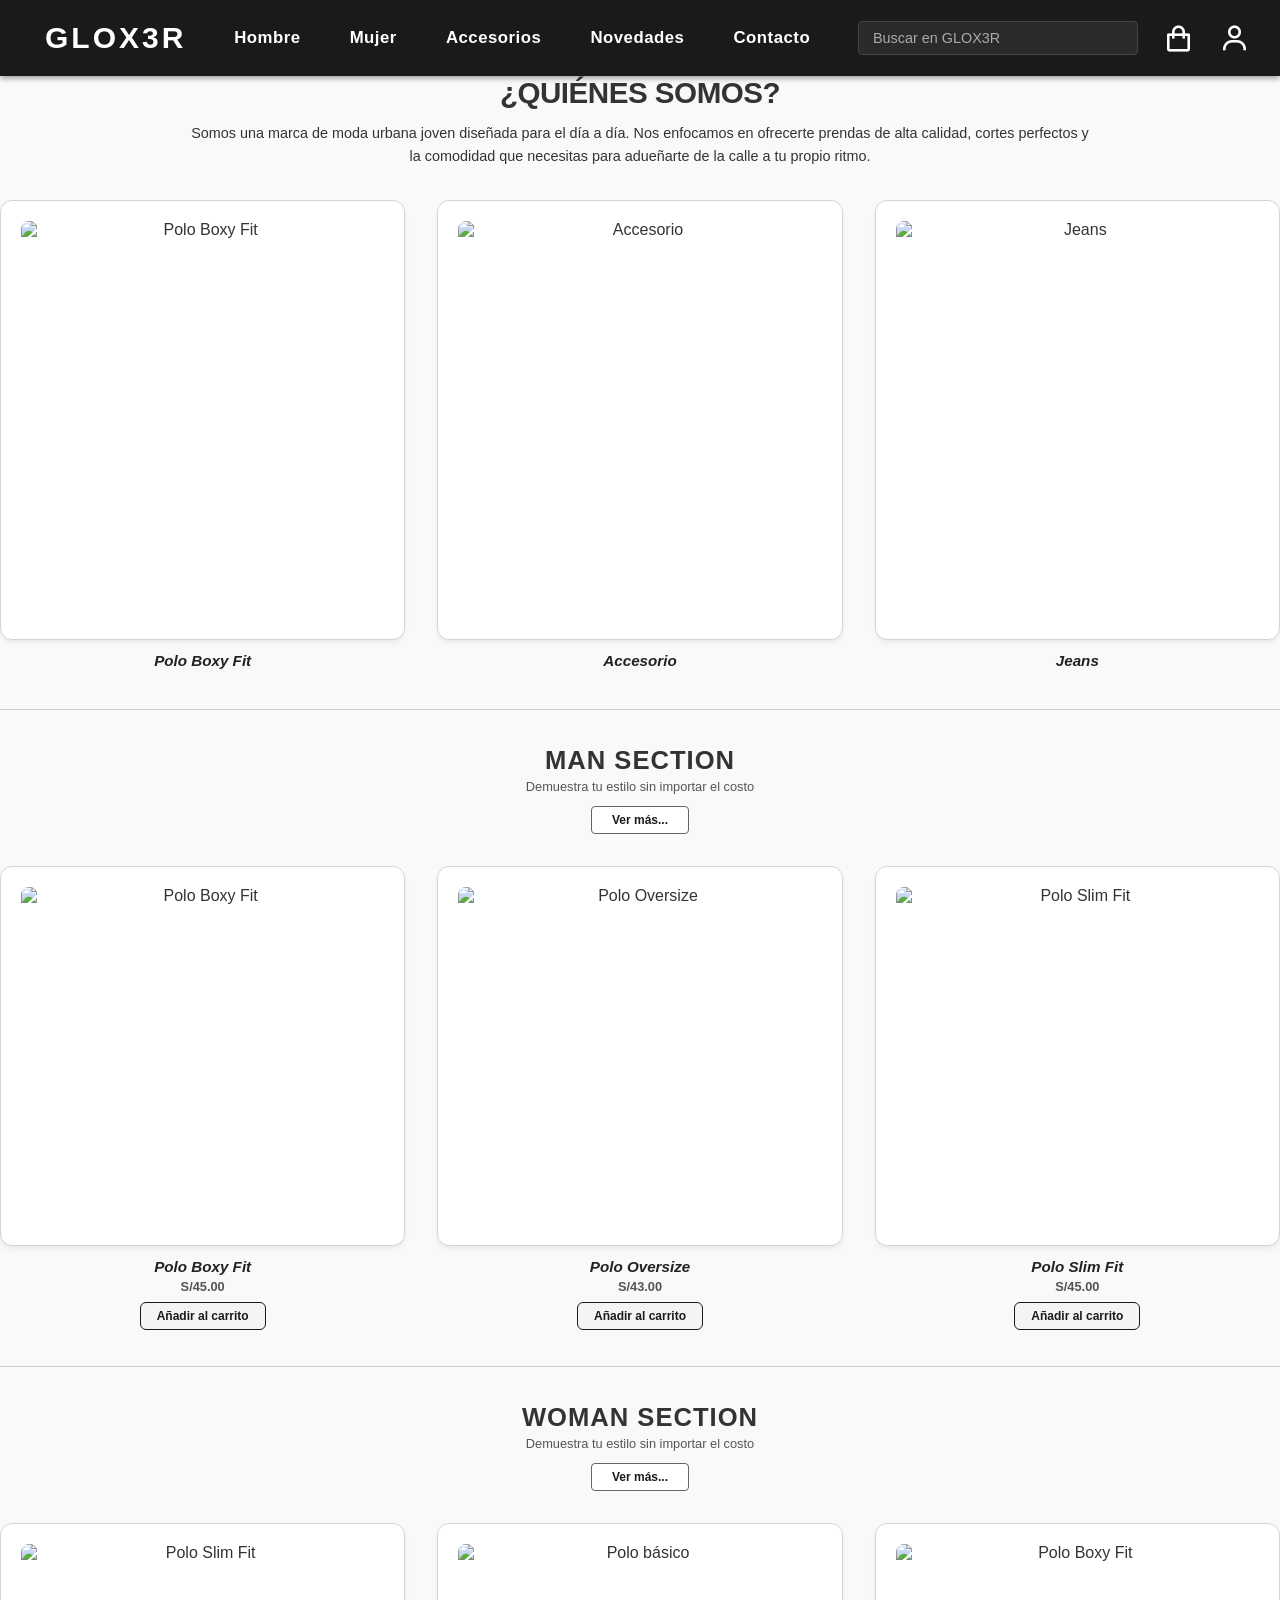
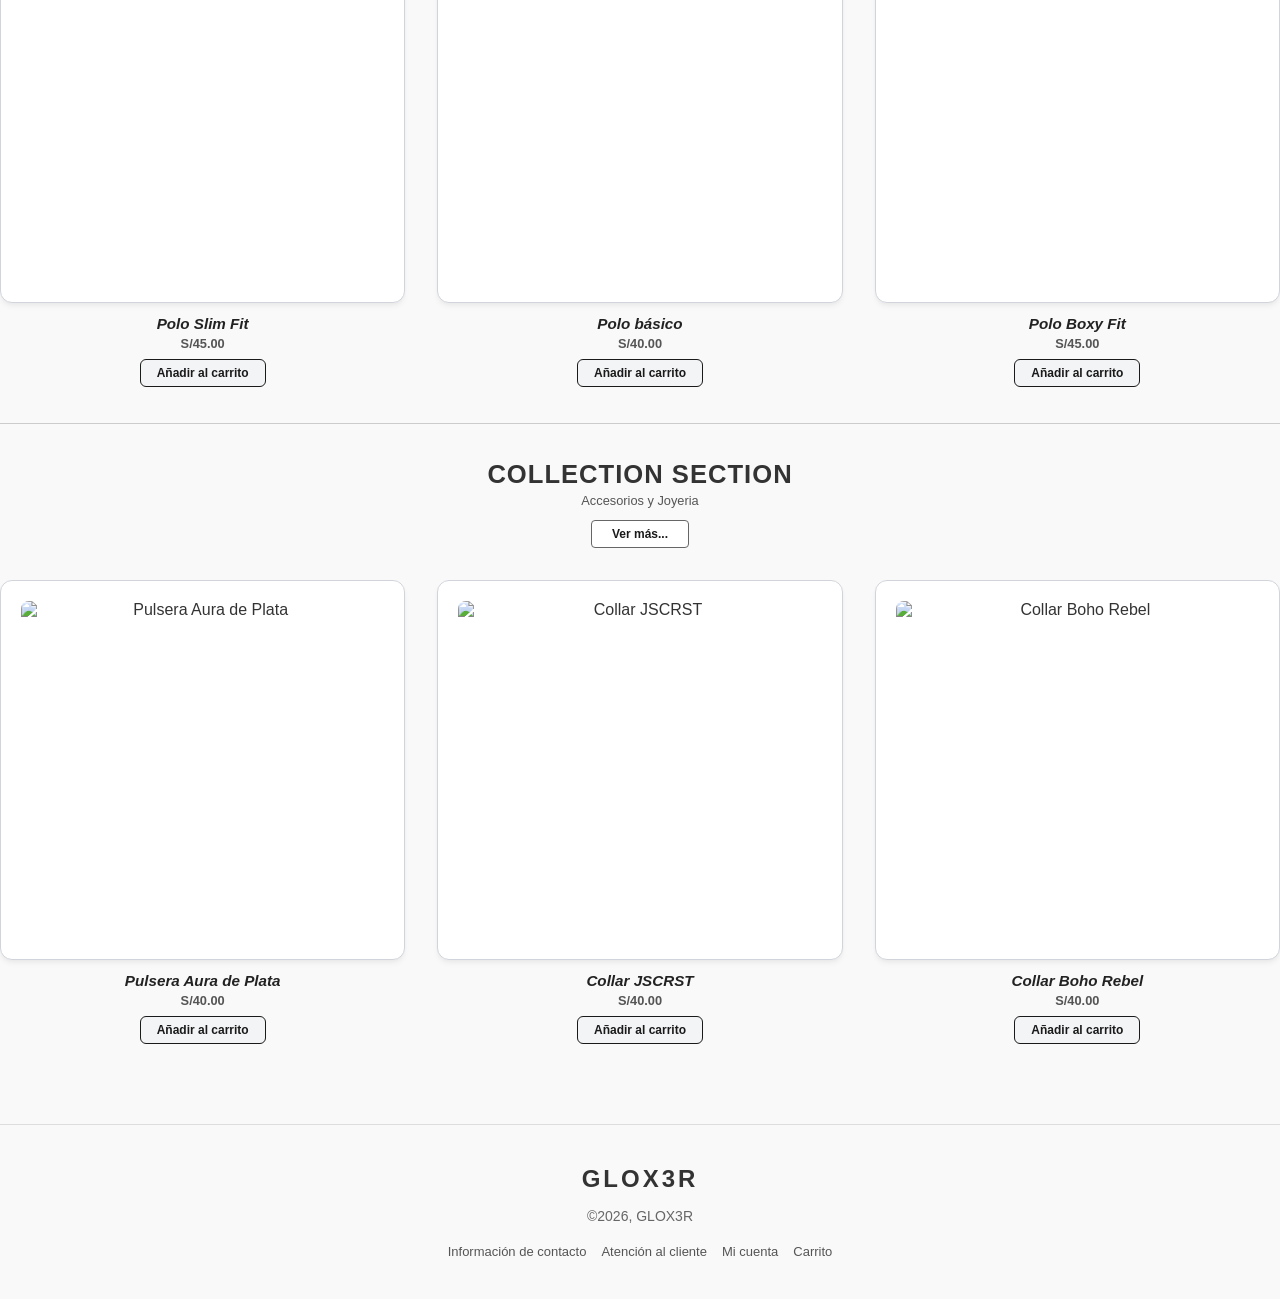
==== index.html @ 7c57e637 "precios" ====
<!DOCTYPE html>
<html lang="es">
<head>
    <meta charset="UTF-8">
    <meta name="viewport" content="width=device-width, initial-scale=1.0">
    <meta name="description" content="Descubre la moda urbana de GLOX3R: ropa, accesorios y novedades para expresar tu estilo">
    <title>GLOX3R - Tienda Urbana</title>
    <link href='https://unpkg.com/boxicons@2.1.4/css/boxicons.min.css' rel='stylesheet'>
    <link rel="stylesheet" href="css/portada.css">
    <link rel="stylesheet" href="css/app.css">
    <script defer src="js/catalogo.js"></script>
    <script defer src="js/app.js"></script>
</head>
<body>

<header class="navbar">
    <button type="button" class="menu-icon" aria-label="Abrir menú de navegación" aria-expanded="false" aria-controls="menu-principal">☰</button>
    <div class="logo">
        <a href="index.html">GLOX3R</a>
    </div>

    <nav class="categorias" id="menu-principal" aria-label="Navegación principal">
        <ul>
            <li><a href="html/catalogo_hombre.html">Hombre</a></li>
            <li><a href="html/catalogo_mujer.html">Mujer</a></li>
            <li><a href="html/accesorios.html">Accesorios</a></li>
            <li><a href="html/novedades.html">Novedades</a></li>
            <li><a href="html/contacto.html">Contacto</a></li>
        </ul>
    </nav>

    <div class="acciones">
        <form role="search">
            <input type="search" name="q" aria-label="Buscar productos" placeholder="Buscar en GLOX3R" autocomplete="off">
        </form>
        <a href="html/carrito_1.html" class="icono" aria-label="Ver carrito de compras">
            <i class='bx bx-shopping-bag'></i>
        </a>
        <a href="html/Inicio_sesion.html" class="icono" aria-label="Iniciar sesión">
            <i class='bx bx-user'></i>
        </a>
    </div>
</header>

        <main class="main-content">
            <section id="quienes-somos" class="section text-center">
                <h1 class="section-title">¿QUIÉNES SOMOS?</h1>
                <p class="about-text">
                    Somos una marca de moda urbana joven diseñada para el día a día. Nos enfocamos en ofrecerte prendas de alta calidad, cortes perfectos y la comodidad que necesitas para adueñarte de la calle a tu propio ritmo.
                </p>
                <div class="grid-3">
                    <div class="card-wrapper">
                        <div class="card-bg hero-card">
                            <img src="https://encrypted-tbn0.gstatic.com/images?q=tbn:ANd9GcR6xNgUWskCDcI73K2sS9Bv3agHQeTkkIXtkyjDc7jeQg&s=10" alt="Polo Boxy Fit">
                        </div>
                        <span class="product-title font-italic">Polo Boxy Fit</span>
                    </div>
                    <div class="card-wrapper">
                        <div class="card-bg hero-card">
                            <img src="https://i.pinimg.com/1200x/b7/cc/8c/b7cc8caed81bc1c7465b8fc1c2d550bb.jpg" alt="Accesorio">
                        </div>
                        <span class="product-title font-italic">Accesorio</span>
                    </div>

                    <div class="card-wrapper">
                        <div class="card-bg hero-card">
                            <img src="https://i.pinimg.com/1200x/13/b4/a6/13b4a6aa64fb0854d8d7d6e582df642d.jpg" alt="Jeans">
                        </div>
                        <span class="product-title font-italic">Jeans</span>
                    </div>
                </div>
            </section>

            <hr class="divider">

            <section id="man-section" class="section text-center">
                <h2 class="section-subtitle">MAN SECTION</h2>
                <p class="section-desc">Demuestra tu estilo sin importar el costo</p>
                
                <a href="html/catalogo_hombre.html" class="btn-more">Ver más...</a>

                <div class="grid-3">
                    <article class="card-wrapper">
                        <div class="card-bg product-card">
                            <img src="https://i.pinimg.com/1200x/e2/d2/ac/e2d2ac1544648db0045c3e34721ef26b.jpg" alt="Polo Boxy Fit" loading="lazy">
                        </div>
                        <h3 class="product-title font-italic">Polo Boxy Fit</h3>
                        <p class="product-price">S/45.00</p>
                        <button type="button" class="btn-action" data-agregar="polo-boxy-fit-h" aria-label="Agregar Polo Boxy Fit al carrito">Añadir al carrito</button>
                    </article>

                    <article class="card-wrapper">
                        <div class="card-bg product-card">
                            <img src="https://i.pinimg.com/736x/9f/25/9c/9f259c6b6128da507c828ba3b687a37b.jpg" alt="Polo Oversize" loading="lazy">
                        </div>
                        <h3 class="product-title font-italic">Polo Oversize</h3>
                        <p class="product-price">S/43.00</p>
                        <button type="button" class="btn-action" data-agregar="polo-oversize-h" aria-label="Agregar Polo Oversize al carrito">Añadir al carrito</button>
                    </article>

                    <article class="card-wrapper">
                        <div class="card-bg product-card">
                            <img src="https://i.pinimg.com/1200x/fa/d6/1e/fad61eca6c78ed5a342fb3c1875bb844.jpg" alt="Polo Slim Fit" loading="lazy">
                        </div>
                        <h3 class="product-title font-italic">Polo Slim Fit</h3>
                        <p class="product-price">S/45.00</p>
                        <button type="button" class="btn-action" data-agregar="polo-slim-fit-h" aria-label="Agregar Polo Slim Fit al carrito">Añadir al carrito</button>
                    </article>
                </div>
            </section>

            <hr class="divider">

            <section id="woman-section" class="section text-center">
                <h2 class="section-subtitle">WOMAN SECTION</h2>
                <p class="section-desc">Demuestra tu estilo sin importar el costo</p>
                
                <a href="html/catalogo_mujer.html" class="btn-more">Ver más...</a>

                <div class="grid-3">
                    <article class="card-wrapper">
                        <div class="card-bg product-card">
                            <img src="https://i.pinimg.com/1200x/62/66/42/6266428632f649c92b1e9656e872434a.jpg" alt="Polo Slim Fit" loading="lazy">
                        </div>
                        <h3 class="product-title font-italic">Polo Slim Fit</h3>
                        <p class="product-price">S/45.00</p>
                        <button type="button" class="btn-action" data-agregar="polo-slim-fit-m" aria-label="Agregar Polo Slim Fit al carrito">Añadir al carrito</button>
                    </article>

                    <article class="card-wrapper">
                        <div class="card-bg product-card">
                            <img src="https://i.pinimg.com/736x/cd/6d/37/cd6d3738e6cf592b5ea4b9ae67529632.jpg" alt="Polo básico" loading="lazy">
                        </div>
                        <h3 class="product-title font-italic">Polo básico</h3>
                        <p class="product-price">S/40.00</p>
                        <button type="button" class="btn-action" data-agregar="polo-basico-m" aria-label="Agregar Polo básico al carrito">Añadir al carrito</button>
                    </article>

                    <article class="card-wrapper">
                        <div class="card-bg product-card">
                            <img src="https://i.pinimg.com/736x/f6/8c/14/f68c14f37a53098a566c81a66f61b393.jpg" alt="Polo Boxy Fit" loading="lazy">
                        </div>
                        <h3 class="product-title font-italic">Polo Boxy Fit</h3>
                        <p class="product-price">S/45.00</p>
                        <button type="button" class="btn-action" data-agregar="polo-boxy-fit-m" aria-label="Agregar Polo Boxy Fit al carrito">Añadir al carrito</button>
                    </article>
                </div>
            </section>

            <hr class="divider">

            <section id="collection-section" class="section text-center">
                <h2 class="section-subtitle">COLLECTION SECTION</h2>
                <p class="section-desc">Accesorios y Joyeria</p>
                
                <a href="html/accesorios.html" class="btn-more">Ver más...</a>

                <div class="grid-3">
                    <article class="card-wrapper">
                        <div class="card-bg product-card">
                            <img src="https://i.pinimg.com/1200x/4a/86/54/4a86544299750baed52f745a440141fc.jpg" alt="Pulsera Aura de Plata" loading="lazy">
                        </div>
                        <h3 class="product-title font-italic">Pulsera Aura de Plata</h3>
                        <p class="product-price">S/40.00</p>
                        <button type="button" class="btn-action" data-agregar="pulsera-aura-de-plata" aria-label="Agregar Pulsera Aura de Plata al carrito">Añadir al carrito</button>
                    </article>
                    <article class="card-wrapper">
                        <div class="card-bg product-card">
                            <img src="https://i.pinimg.com/736x/2d/87/b1/2d87b15fff3b9a47523ad0361b34352c.jpg" alt="Collar JSCRST" loading="lazy">
                        </div>
                        <h3 class="product-title font-italic">Collar JSCRST</h3>
                        <p class="product-price">S/40.00</p>
                        <button type="button" class="btn-action" data-agregar="collar-jscrst" aria-label="Agregar Collar JSCRST al carrito">Añadir al carrito</button>
                    </article>
                    <article class="card-wrapper">
                        <div class="card-bg product-card">
                            <img src="https://images.unsplash.com/photo-1605100804763-247f67b3557e?auto=format&fit=crop&w=600&q=80" alt="Collar Boho Rebel" loading="lazy">
                        </div>
                        <h3 class="product-title font-italic">Collar Boho Rebel</h3>
                        <p class="product-price">S/40.00</p>
                        <button type="button" class="btn-action" data-agregar="collar-boho-rebel" aria-label="Agregar Collar Boho Rebel al carrito">Añadir al carrito</button>
                    </article>
                </div>
            </section>
        </main>

<footer>
    <div class="logo-pie-pagina">GLOX3R</div>
    <p>©2026, GLOX3R</p>
    <div class="enlaces-footer">
      <a href="html/contacto.html">Información de contacto</a>
      <a href="html/contacto.html">Atención al cliente</a>
      <a href="html/Inicio_sesion.html">Mi cuenta</a>
      <a href="html/carrito_1.html">Carrito</a>
    </div>
</footer>
</body>
</html>
---- css/portada.css ----
* {
    margin: 0;
    padding: 0;
    box-sizing: border-box;
}

body {
    font-family: 'Segoe UI', Tahoma, Geneva, Verdana, sans-serif;
    background-color: #f9f9f9;
    color: #333333;
}

.navbar {
    background-color: #1a1a1a;
    color: #ffffff;
    padding: 20px 30px;
    display: flex;
    align-items: center;
    justify-content: space-between;
    box-shadow: 0 2px 6px rgba(0, 0, 0, 0.4);
}

.menu-icon {
    font-size: 30px;
    cursor: pointer;
    color: #ffffff;
    display: flex;
}

.logo {
    font-size: 30px;
    font-weight: bold;
    letter-spacing: 3px;
    cursor: pointer;
    color: #ffffff;
    margin-left: 15px; 
    margin-right: auto;
}
.logo a {
    text-decoration: none;
    color: #ffffff;
}
.categorias {
    flex: 1;
    display: flex;
    justify-content: center;
}
    
.categorias ul {
    display: flex;
    align-items: center;
    gap: 25px;
    margin-left: auto;
    margin-right: auto;
    list-style: none;
}

.categorias a {
    color: #ffffff;
    text-decoration: none;
    font-weight: 600;
    font-size: 1.05rem;
    font-family: 'Segoe UI', Tahoma, Geneva, Verdana, sans-serif;
    letter-spacing: 0.5px;
    white-space: nowrap;
    display: inline-block;
    padding: 8px 12px;
    border-radius: 20px;
    transition: color 0.3s, background-color 0.3s;
}

.categorias a:hover {
    color: #cccccc;
    background-color: rgba(255, 255, 255, 0.1);
}

.acciones {
    display: flex;
    align-items: center;
    gap: 15px;
}

.acciones input {
    width: 280px;
    padding: 8px 14px;
    border-radius: 4px;
    border: 1px solid #444;
    background-color: #2a2a2a;
    color: #fdfcfc;
    outline: none;
    font-size: 0.9rem;
}

.acciones input::placeholder {
    color: #aaa;
}

.icono {
    font-size: 31px;
    color: #ffffff;
    margin-left: 10px; 
    cursor: pointer;
    text-decoration: none; 
    transition: color 0.3s;
    display: flex;
    align-items: center;
}

.icono:hover {
    color: #cccccc;
}

.text-center {
    text-align: center;
}

.section-title {
    font-size: 1.85rem;
    font-weight: 800;
    letter-spacing: -0.5px;
    margin-bottom: 12px;
    text-transform: uppercase;
}

.about-text {
    max-width: 900px;
    margin: 0 auto 32px auto;
    font-size: 0.9rem;
    color: #333;
    line-height: 1.6;
    font-weight: 500;
}

.section-subtitle {
    font-size: 1.6rem;
    font-weight: 800;
    letter-spacing: 1px;
    margin-bottom: 4px;
    text-transform: uppercase;
}

.section-desc {
    font-size: 0.8rem;
    color: #555;
    margin-bottom: 12px;
    font-weight: 500;
}

.btn-more {
    display: inline-block;
    border: 1px solid #666;
    background-color: #FFFFFF;
    padding: 6px 20px;
    font-size: 0.75rem;
    font-weight: 600;
    color: #1A1A1A;
    text-decoration: none;
    margin-bottom: 32px;
    border-radius: 4px;
    transition: background-color 0.2s;
}

.btn-more:hover {
    background-color: #E0E0E0;
}

.divider {
    border: 0;
    border-top: 1px solid #CCC;
    width: 100%;
    margin: 36px 0;
}
.grid-3 {
    display: grid;
    grid-template-columns: repeat(3, 1fr);
    gap: 32px;
    width: 100%;
    margin: 0 auto;
}
.card-wrapper {
    display: flex;
    flex-direction: column;
    align-items: center;
}
.card-bg {
    background-color: #FFFFFF;
    border: 1px solid #D1D5DB;
    border-radius: 12px;
    width: 100%;
    display: flex;
    align-items: center;
    justify-content: center;
    padding: 20px;
    margin-bottom: 12px;
    box-shadow: 0 4px 6px -1px rgba(0, 0, 0, 0.05), 0 2px 4px -1px rgba(0, 0, 0, 0.03);
    transition: transform 0.2s ease, box-shadow 0.2s ease;
}
.card-bg:hover {
    transform: translateY(-3px);
    box-shadow: 0 10px 15px -3px rgba(0, 0, 0, 0.08), 0 4px 6px -2px rgba(0, 0, 0, 0.04);
}
.hero-card {
    height: 440px;
}
.product-card {
    height: 380px;
}
.card-bg img {
    width: 100%;
    height: 100%;
    object-fit: contain;
    border-radius: 8px;
}
.product-title {
    font-size: 0.95rem;
    font-weight: 600;
    color: #222;
    margin-bottom: 4px;
}
.font-italic {
    font-style: italic;
}
.product-price {
    font-size: 0.8rem;
    font-weight: 700;
    color: #555;
    margin-bottom: 8px;
}

.btn-action {
    border: 1px solid #1A1A1A;
    background-color: #F3F4F6;
    color: #1A1A1A;
    padding: 6px 16px;
    font-size: 0.75rem;
    font-weight: 600;
    border-radius: 6px;
    cursor: pointer;
    transition: all 0.2s ease;
}

.btn-action:hover {
    background-color: #1A1A1A;
    color: #FFFFFF;
}

footer {
    margin-top: 80px;
    padding: 40px 50px;
    border-top: 1px solid #ddd;
    text-align: center;
}

.logo-pie-pagina {
    font-size: 24px;
    font-weight: bold;
    letter-spacing: 3px;
    margin-bottom: 15px;
}

footer p {
    font-size: 14px;
    color: #666;
}

.enlaces-footer {
    margin-top: 20px;
    display: flex;
    justify-content: center;
    flex-wrap: wrap;
    gap: 15px;
}

.enlaces-footer a {
    color: #555;
    text-decoration: none;
    font-size: 13px;
}

.enlaces-footer a:hover {
    text-decoration: underline;
}
---- css/app.css ----
.menu-icon { 
    background: none; border: 0; 
    padding: 0; 
    font-family: inherit; 
    line-height: 1; color: #ffffff; 
}
.menu-icon:focus-visible, 
.btn-cantidad:focus-visible, 
.btn-eliminar:focus-visible { outline: 2px solid #ffffff; 
    outline-offset: 2px; 
}

.navbar a:focus-visible, 
.acciones input:focus-visible {
     outline: 2px solid #ffffff; 
     outline-offset: 2px; 
}

@media (min-width: 1101px) { 
    .menu-icon { 
        display: none; 
    } 
}

.navbar a.icono { 
    position: relative; 
}

.insignia-carrito {
    position: absolute; 
    top: -6px; right: -8px; min-width: 18px; height: 18px; padding: 0 5px;
    border-radius: 9px; background: #d93025; color: #fff; font-size: 11px; font-weight: 700;
    line-height: 18px; text-align: center; font-family: 'Segoe UI', Tahoma, Geneva, Verdana, sans-serif;
}
.insignia-carrito[hidden] { display: none; }

/* ---------- Aviso emergente ---------- */
.aviso-glox3r {
    position: fixed; left: 50%; bottom: 24px; transform: translate(-50%, 20px); z-index: 1000;
    max-width: calc(100% - 32px); padding: 12px 20px; border-radius: 8px;
    background: #1a1a1a; color: #fff; font-size: 14px; text-align: center;
    box-shadow: 0 6px 20px rgba(0, 0, 0, 0.3); opacity: 0; pointer-events: none;
    transition: opacity 0.25s, transform 0.25s;
}
.aviso-glox3r.visible { opacity: 1; transform: translate(-50%, 0); }

/* ---------- Imagen neutra (producto sin foto) ---------- */
.imagen-neutra {
    display: flex; align-items: center; justify-content: center; text-align: center;
    background-color: #e2e2e2; color: #555; font-weight: 600; font-size: 0.95rem; line-height: 1.3;
}
.foto-producto .imagen-neutra { width: 100%; height: 100%; padding: 8px; font-size: 0.8rem; }

/* ---------- Catálogos y resultados ---------- */
.etiqueta-categoria { display: block; font-size: 0.75rem; color: #777; margin: -4px 0 8px; }
.mensaje-vacio, .resumen-resultados { grid-column: 1 / -1; color: #555; font-size: 1rem; }
.resumen-resultados { margin: 0 0 24px; }
.catalogo-container h1.titulo-resultados { font-size: 1.8rem; margin-bottom: 8px; }
.boton-carrito, .btn-action { cursor: pointer; }

/* ---------- Carrito ---------- */
.info-producto .talla label { cursor: pointer; }
.select-talla { padding: 4px 8px; border: 1px solid #ccc; background: #fff; font-size: 15px; }
.subtotal-linea { margin-top: 6px; font-size: 15px; color: #444; }
.grupo-cantidad { display: flex; align-items: center; gap: 6px; }
.btn-cantidad {
    width: 40px; height: 40px; border: 1px solid #ccc; background: #fff; font-size: 20px; line-height: 1; cursor: pointer;
}
.btn-cantidad:disabled { opacity: 0.4; cursor: not-allowed; }
.controles-producto .btn-eliminar { background: none; border: 0; cursor: pointer; padding: 6px; font-family: inherit; }
.controles-producto .cantidad { width: 60px; height: 40px; padding: 4px; }
.carrito-vacio { background: #fff; border: 1px solid #ccc; padding: 50px 30px; text-align: center; }
.carrito-vacio p { font-size: 18px; margin-bottom: 20px; }
.btn-seguir { display: inline-block; padding: 12px 24px; background: #111; color: #fff; text-decoration: none; font-weight: bold; }
.btn-pagar[aria-disabled="true"], .btn-confirmar:disabled { opacity: 0.5; cursor: not-allowed; }

/* ---------- Formularios ---------- */
.error-campo { display: block; margin: -8px 0 12px; color: #d93025; font-size: 13px; }
.error-campo:empty { display: none; }
[aria-invalid="true"] { border-color: #d93025 !important; }
.mensaje-formulario, .estado-formulario { margin: 10px 0; font-size: 14px; line-height: 1.4; }
.mensaje-formulario:empty, .estado-formulario:empty { display: none; }
.mensaje-formulario.error, .estado-formulario.error { color: #d93025; }
.mensaje-formulario.ok { color: #1e7e34; }
.mensaje-formulario.info, .estado-formulario.info { color: #444; }
.aviso-vacio { background: #fff4e5; border: 1px solid #f0c36d; padding: 12px 16px; margin-bottom: 20px; font-size: 14px; }
.aviso-vacio[hidden] { display: none; }

/* ======================= DISEÑO ADAPTABLE ======================= */

/* ---------- Cabecera: menú colapsable (≤1100px) ---------- */
@media (max-width: 1100px) {
    .navbar { flex-wrap: wrap; padding: 14px 20px; gap: 10px 0; }
    .logo { font-size: 26px; margin-left: 12px; }
    .categorias { order: 5; flex: 0 0 100%; display: none; }
    .navbar.menu-abierto .categorias { display: block; }
    .categorias ul { flex-direction: column; align-items: stretch; gap: 2px; margin: 8px 0 0; }
    .categorias a { display: block; padding: 12px 14px; border-radius: 8px; }
    .acciones input { width: 200px; }
    /* Áreas táctiles de al menos 44px */
    .navbar .menu-icon, .navbar a.icono { min-width: 44px; min-height: 44px; align-items: center; justify-content: center; }
    .navbar a.icono { margin-left: 0; }
    .insignia-carrito { top: 2px; right: 0; }
}
@media (max-width: 600px) {
    .navbar { padding: 12px 14px; }
    .logo { font-size: 22px; letter-spacing: 2px; margin-left: 10px; }
    .acciones { display: contents; }
    .acciones form { order: 10; flex: 0 0 100%; }
    .acciones input { width: 100%; padding: 12px 14px; font-size: 16px; }
    .acciones .icono { order: 2; font-size: 28px; margin-left: 0; }
    .navbar .menu-icon { order: 0; font-size: 28px; }
    .navbar .logo { order: 1; }
    .categorias { order: 5; }
}

/* ---------- Tablet (≤900px) ---------- */
@media (max-width: 900px) {
    .grid-3 { grid-template-columns: repeat(2, 1fr); }
    .productos-caja { grid-template-columns: repeat(2, minmax(0, 1fr)); gap: 20px; }
    .producto-carta { width: 100%; }
    .banner-seccion-full { height: 300px; }
    .banner-seccion-full .titulo-banner { left: 30px; font-size: 2.4rem; }
    .banner-seccion-full .carousel-item img { height: 100%; object-fit: cover; }

    .grid-accesorios { flex-direction: column; align-items: stretch; }
    .imagen-esquina { width: 100%; height: 360px; }
    .escalera-productos { grid-template-columns: repeat(2, 1fr); margin-left: 0; }
    .escalon-1, .escalon-2, .escalon-3, .escalon-4 { grid-column: auto; grid-row: auto; }

    .contacto-contenido { flex-direction: column; }
    .contenedor { flex-direction: column; min-height: 0; }
    .columna-beneficios { padding: 30px 24px; border-right: 0; }
    .columna-formulario { padding: 30px 20px; }

    .contenedor-columnas { flex-direction: column; gap: 24px; }
    .columna-resumen { position: static; }
    .boton-carrito, .btn-action, .btn-confirmar, .btn-pagar { min-height: 44px; }
}

/* ---------- Móvil (≤600px) ---------- */
@media (max-width: 600px) {
    .grid-3 { grid-template-columns: 1fr; }
    .hero-card { height: 340px; }
    .product-card { height: 320px; }
    .productos-caja { grid-template-columns: 1fr; }
    .banner-seccion-full { height: 220px; }
    .banner-seccion-full .titulo-banner { left: 18px; font-size: 1.7rem; }
    .escalera-productos { grid-template-columns: 1fr; }
    .imagen-esquina { height: 300px; }

    .contacto h1, .Descubre-novedades h1 { font-size: 28px; }
    .contacto-formulario { padding: 20px; }
    .item-somos { width: 100%; max-width: 320px; }

    .seccion-carrito, .seccion-checkout { margin-top: 24px; padding: 0 14px; }
    .seccion-carrito h1, .seccion-checkout h1 { font-size: 22px; margin-bottom: 24px; }
    .caja-producto { flex-wrap: wrap; padding: 16px; gap: 16px; }
    .foto-producto { width: 96px; height: 120px; }
    .info-producto { flex: 1 1 140px; }
    .controles-producto { flex-direction: row; width: 100%; justify-content: space-between; }
    .columna-resumen { padding: 24px 18px; }
    .fila-inputs { flex-direction: column; gap: 0; }
    .fila-inputs .input-mitad { margin-bottom: 15px; }
    .caja-ticket { padding: 30px 20px; }

    footer { 
        padding: 30px 20px; 
        margin-top: 50px; 
    }
    .pie-pagina { 
        padding: 24px 20px; 
    }
    .enlaces-footer { 
        gap: 10px 14px; 
    }
}
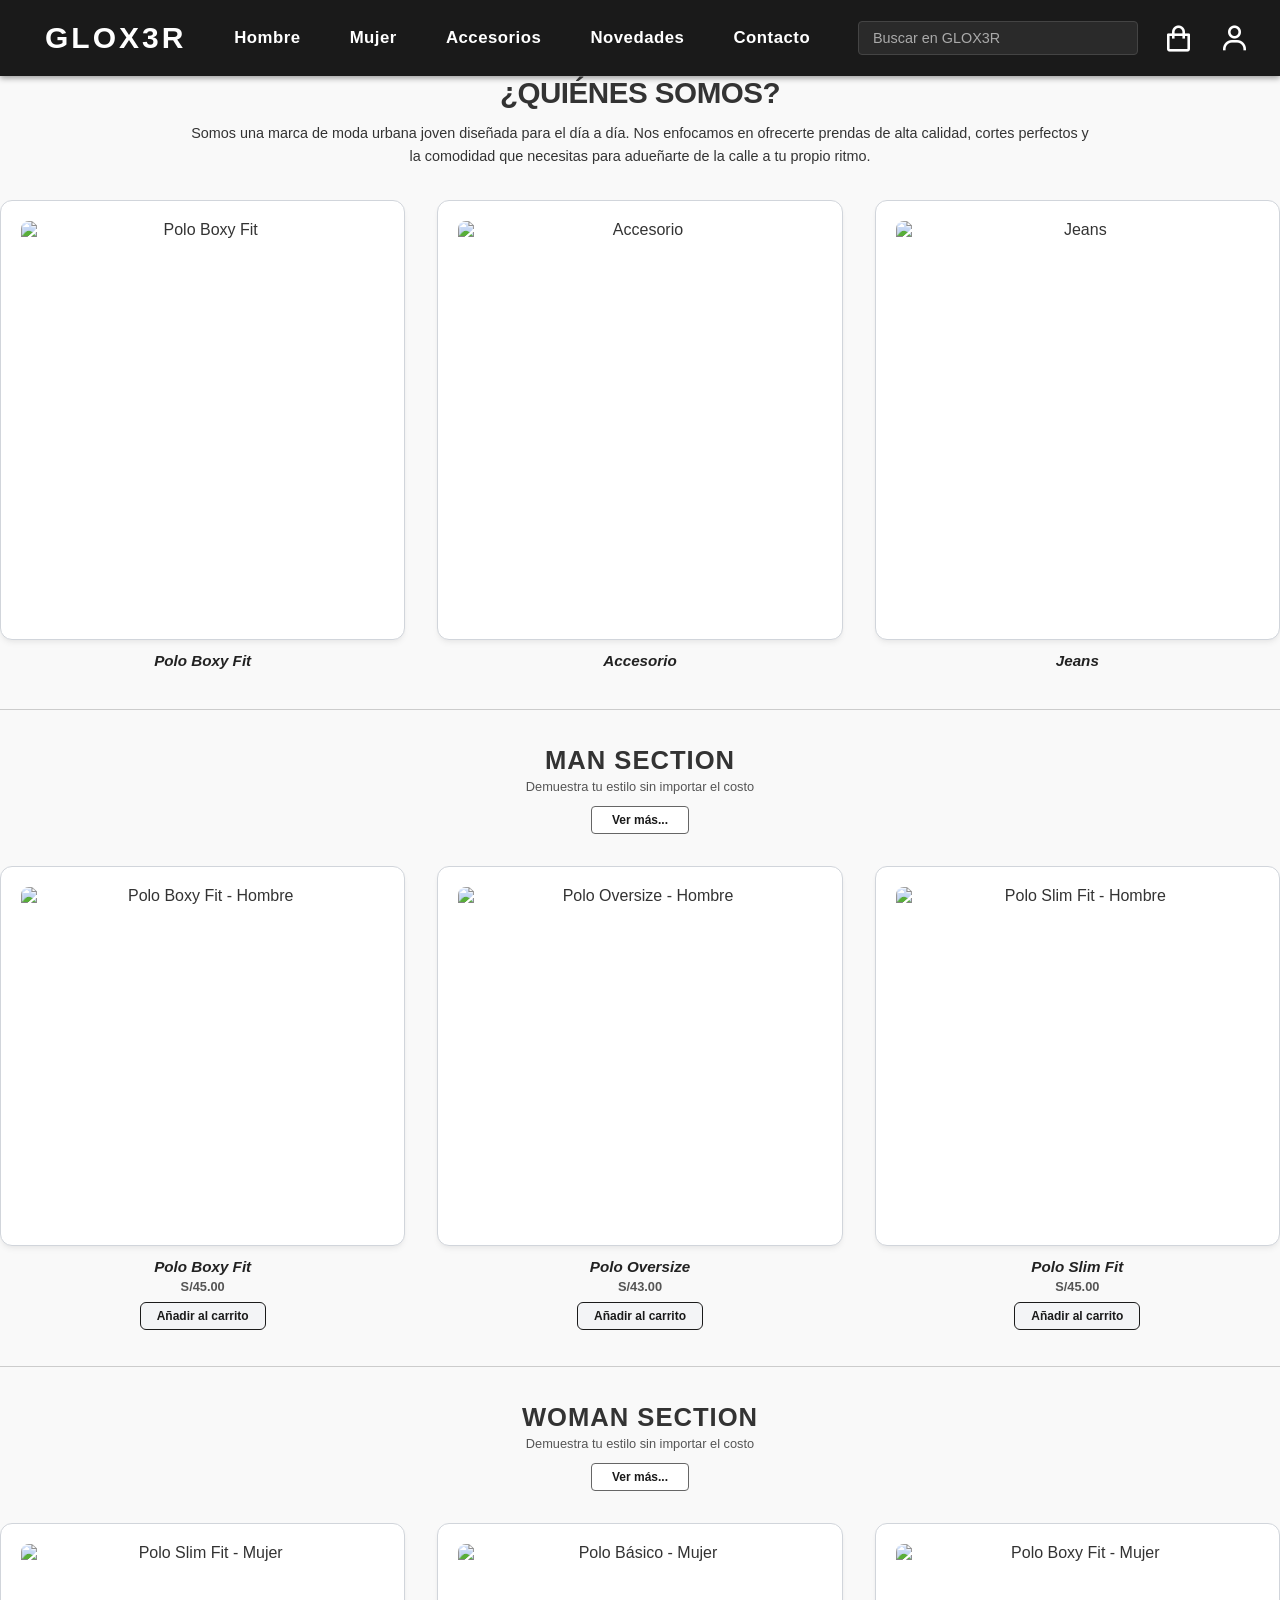
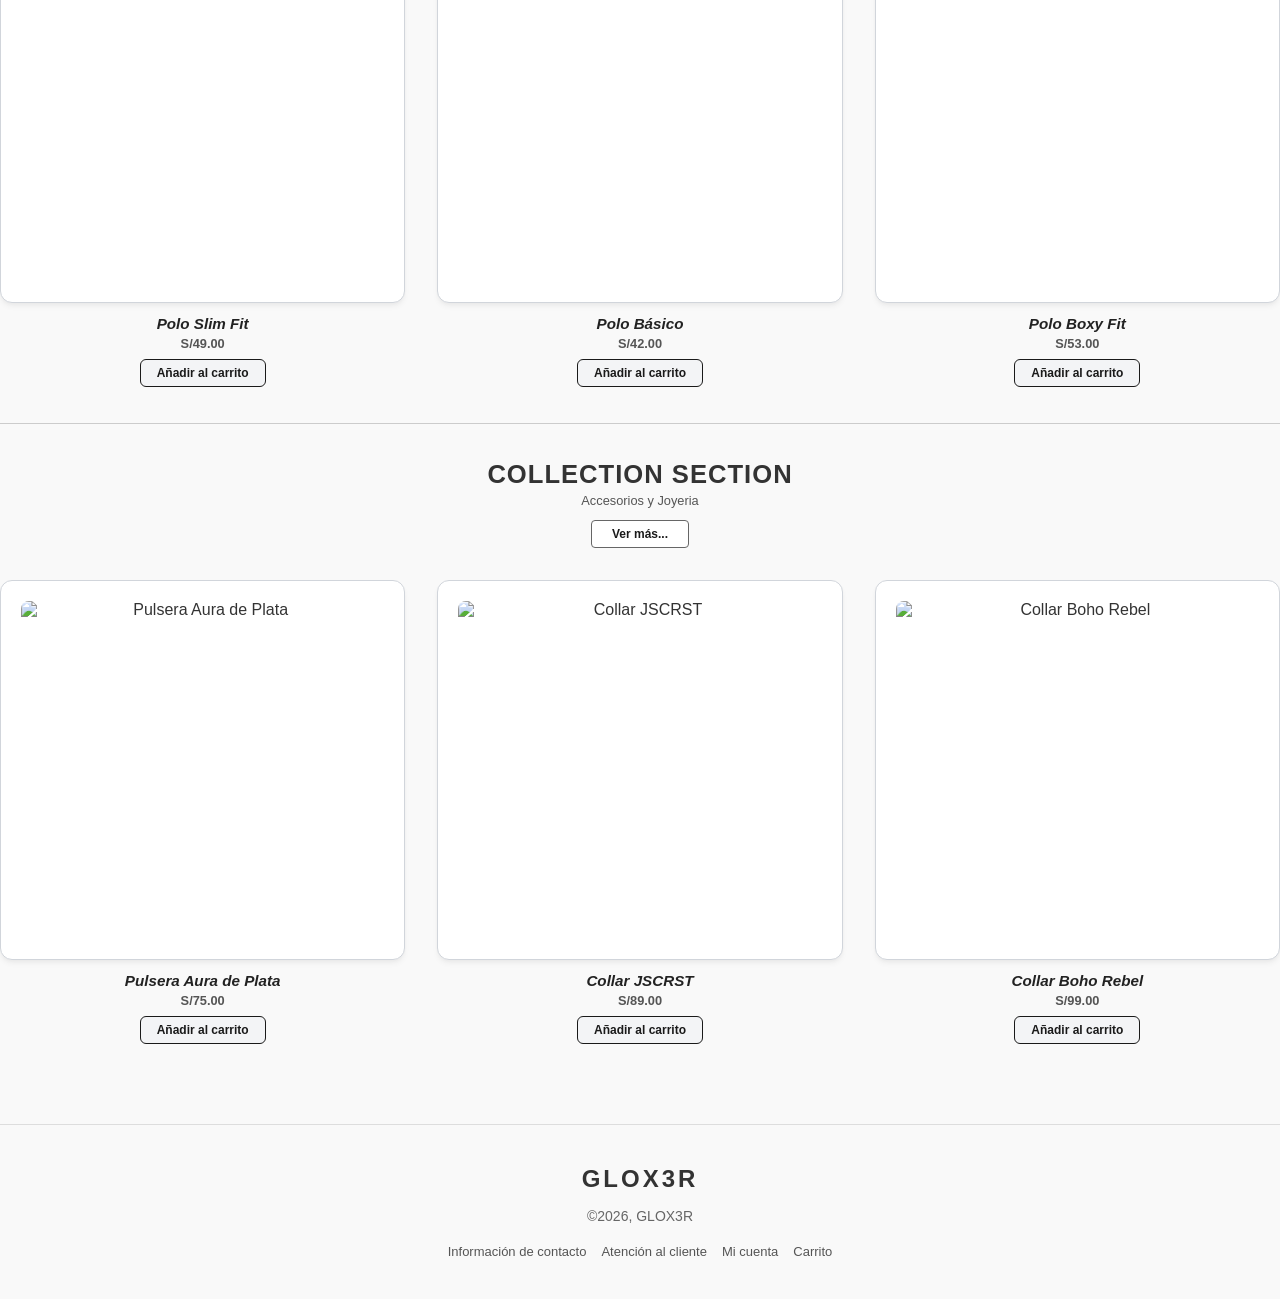
==== commit 9a5b969e: "precios2" ====
--- a/index.html
+++ b/index.html
@@ -82,7 +82,7 @@
                 <div class="grid-3">
                     <article class="card-wrapper">
                         <div class="card-bg product-card">
-                            <img src="https://i.pinimg.com/1200x/e2/d2/ac/e2d2ac1544648db0045c3e34721ef26b.jpg" alt="Polo Boxy Fit" loading="lazy">
+                            <img src="https://i.pinimg.com/1200x/e2/d2/ac/e2d2ac1544648db0045c3e34721ef26b.jpg" alt="Polo Boxy Fit - Hombre" loading="lazy">
                         </div>
                         <h3 class="product-title font-italic">Polo Boxy Fit</h3>
                         <p class="product-price">S/45.00</p>
@@ -91,7 +91,7 @@
 
                     <article class="card-wrapper">
                         <div class="card-bg product-card">
-                            <img src="https://i.pinimg.com/736x/9f/25/9c/9f259c6b6128da507c828ba3b687a37b.jpg" alt="Polo Oversize" loading="lazy">
+                            <img src="https://i.pinimg.com/736x/9f/25/9c/9f259c6b6128da507c828ba3b687a37b.jpg" alt="Polo Oversize - Hombre" loading="lazy">
                         </div>
                         <h3 class="product-title font-italic">Polo Oversize</h3>
                         <p class="product-price">S/43.00</p>
@@ -100,7 +100,7 @@
 
                     <article class="card-wrapper">
                         <div class="card-bg product-card">
-                            <img src="https://i.pinimg.com/1200x/fa/d6/1e/fad61eca6c78ed5a342fb3c1875bb844.jpg" alt="Polo Slim Fit" loading="lazy">
+                            <img src="https://i.pinimg.com/1200x/fa/d6/1e/fad61eca6c78ed5a342fb3c1875bb844.jpg" alt="Polo Slim Fit - Hombre" loading="lazy">
                         </div>
                         <h3 class="product-title font-italic">Polo Slim Fit</h3>
                         <p class="product-price">S/45.00</p>
@@ -120,28 +120,28 @@
                 <div class="grid-3">
                     <article class="card-wrapper">
                         <div class="card-bg product-card">
-                            <img src="https://i.pinimg.com/1200x/62/66/42/6266428632f649c92b1e9656e872434a.jpg" alt="Polo Slim Fit" loading="lazy">
+                            <img src="https://i.pinimg.com/1200x/62/66/42/6266428632f649c92b1e9656e872434a.jpg" alt="Polo Slim Fit - Mujer" loading="lazy">
                         </div>
                         <h3 class="product-title font-italic">Polo Slim Fit</h3>
-                        <p class="product-price">S/45.00</p>
+                        <p class="product-price">S/49.00</p>
                         <button type="button" class="btn-action" data-agregar="polo-slim-fit-m" aria-label="Agregar Polo Slim Fit al carrito">Añadir al carrito</button>
                     </article>
 
                     <article class="card-wrapper">
                         <div class="card-bg product-card">
-                            <img src="https://i.pinimg.com/736x/cd/6d/37/cd6d3738e6cf592b5ea4b9ae67529632.jpg" alt="Polo básico" loading="lazy">
+                            <img src="https://i.pinimg.com/736x/cd/6d/37/cd6d3738e6cf592b5ea4b9ae67529632.jpg" alt="Polo Básico - Mujer" loading="lazy">
                         </div>
-                        <h3 class="product-title font-italic">Polo básico</h3>
-                        <p class="product-price">S/40.00</p>
+                        <h3 class="product-title font-italic">Polo Básico</h3>
+                        <p class="product-price">S/42.00</p>
                         <button type="button" class="btn-action" data-agregar="polo-basico-m" aria-label="Agregar Polo básico al carrito">Añadir al carrito</button>
                     </article>
 
                     <article class="card-wrapper">
                         <div class="card-bg product-card">
-                            <img src="https://i.pinimg.com/736x/f6/8c/14/f68c14f37a53098a566c81a66f61b393.jpg" alt="Polo Boxy Fit" loading="lazy">
+                            <img src="https://i.pinimg.com/736x/f6/8c/14/f68c14f37a53098a566c81a66f61b393.jpg" alt="Polo Boxy Fit - Mujer" loading="lazy">
                         </div>
                         <h3 class="product-title font-italic">Polo Boxy Fit</h3>
-                        <p class="product-price">S/45.00</p>
+                        <p class="product-price">S/53.00</p>
                         <button type="button" class="btn-action" data-agregar="polo-boxy-fit-m" aria-label="Agregar Polo Boxy Fit al carrito">Añadir al carrito</button>
                     </article>
                 </div>
@@ -161,7 +161,7 @@
                             <img src="https://i.pinimg.com/1200x/4a/86/54/4a86544299750baed52f745a440141fc.jpg" alt="Pulsera Aura de Plata" loading="lazy">
                         </div>
                         <h3 class="product-title font-italic">Pulsera Aura de Plata</h3>
-                        <p class="product-price">S/40.00</p>
+                        <p class="product-price">S/75.00</p>
                         <button type="button" class="btn-action" data-agregar="pulsera-aura-de-plata" aria-label="Agregar Pulsera Aura de Plata al carrito">Añadir al carrito</button>
                     </article>
                     <article class="card-wrapper">
@@ -169,7 +169,7 @@
                             <img src="https://i.pinimg.com/736x/2d/87/b1/2d87b15fff3b9a47523ad0361b34352c.jpg" alt="Collar JSCRST" loading="lazy">
                         </div>
                         <h3 class="product-title font-italic">Collar JSCRST</h3>
-                        <p class="product-price">S/40.00</p>
+                        <p class="product-price">S/89.00</p>
                         <button type="button" class="btn-action" data-agregar="collar-jscrst" aria-label="Agregar Collar JSCRST al carrito">Añadir al carrito</button>
                     </article>
                     <article class="card-wrapper">
@@ -177,7 +177,7 @@
                             <img src="https://images.unsplash.com/photo-1605100804763-247f67b3557e?auto=format&fit=crop&w=600&q=80" alt="Collar Boho Rebel" loading="lazy">
                         </div>
                         <h3 class="product-title font-italic">Collar Boho Rebel</h3>
-                        <p class="product-price">S/40.00</p>
+                        <p class="product-price">S/99.00</p>
                         <button type="button" class="btn-action" data-agregar="collar-boho-rebel" aria-label="Agregar Collar Boho Rebel al carrito">Añadir al carrito</button>
                     </article>
                 </div>
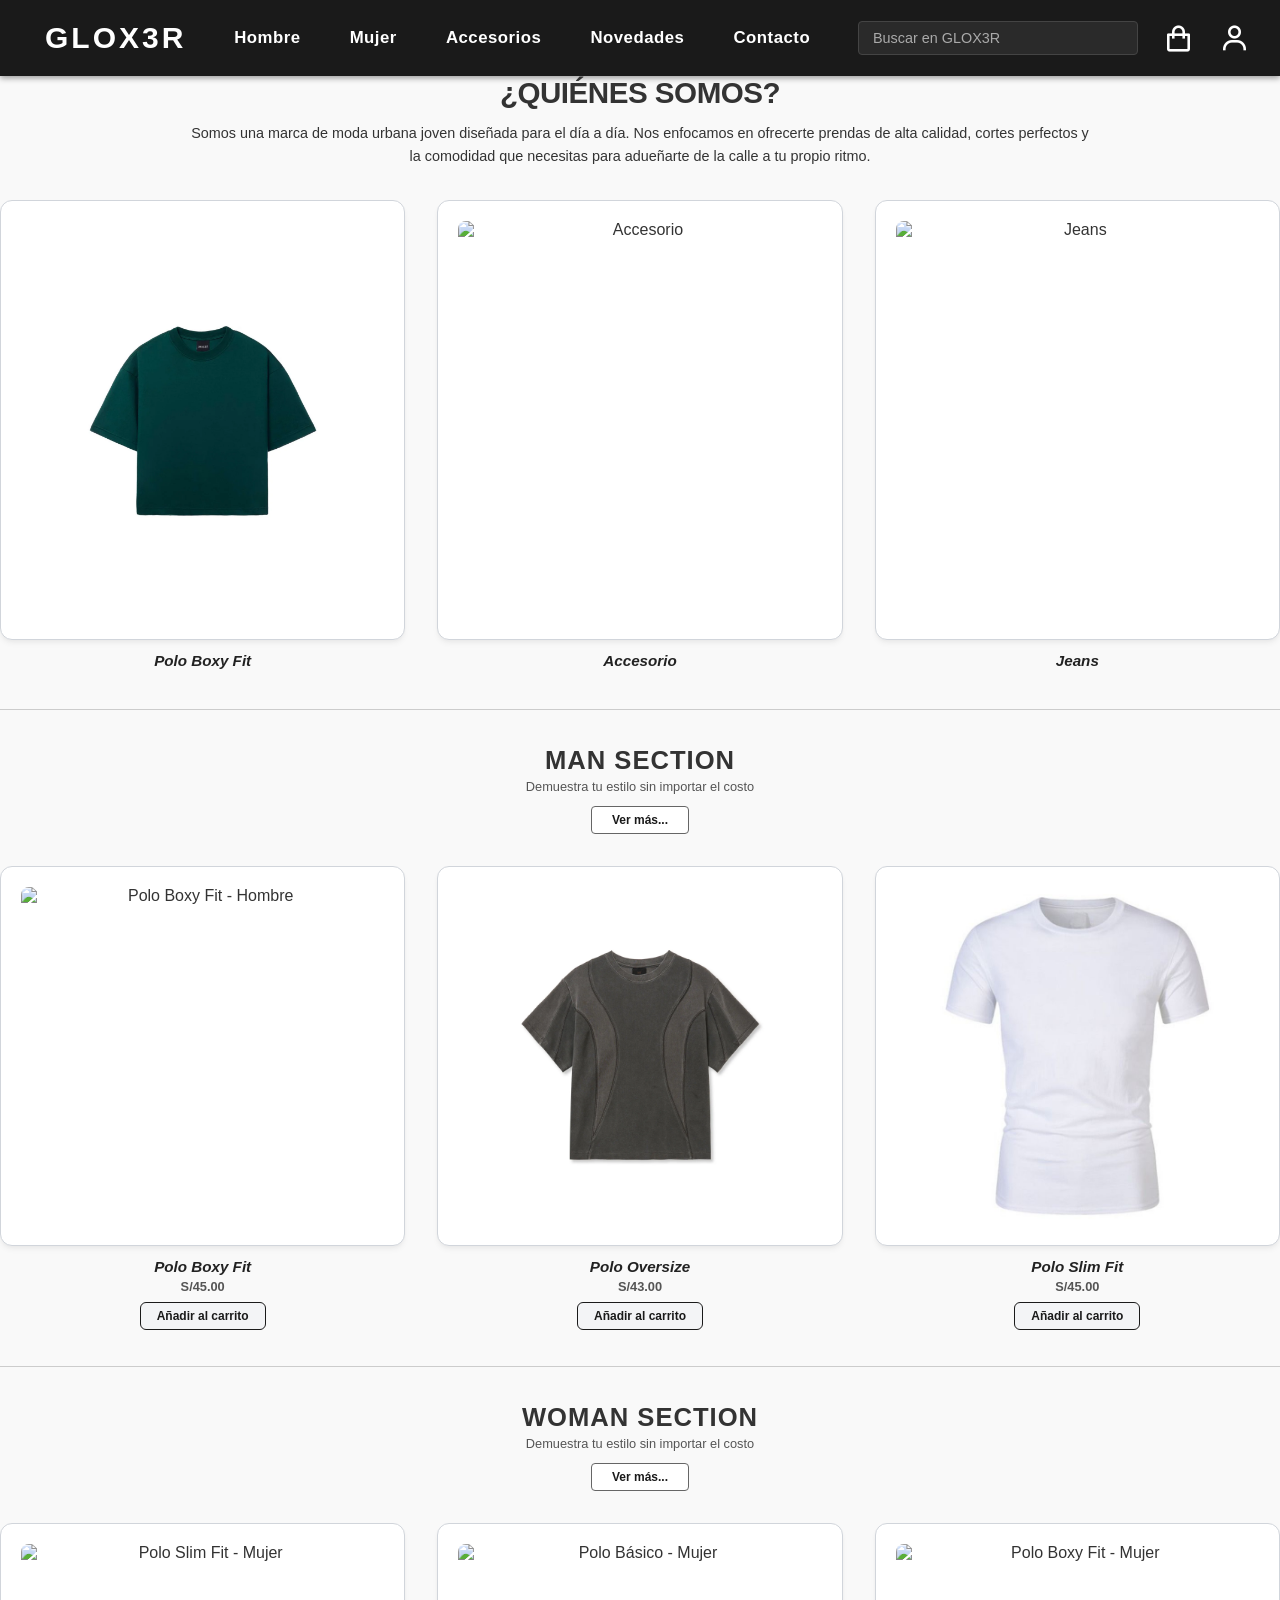
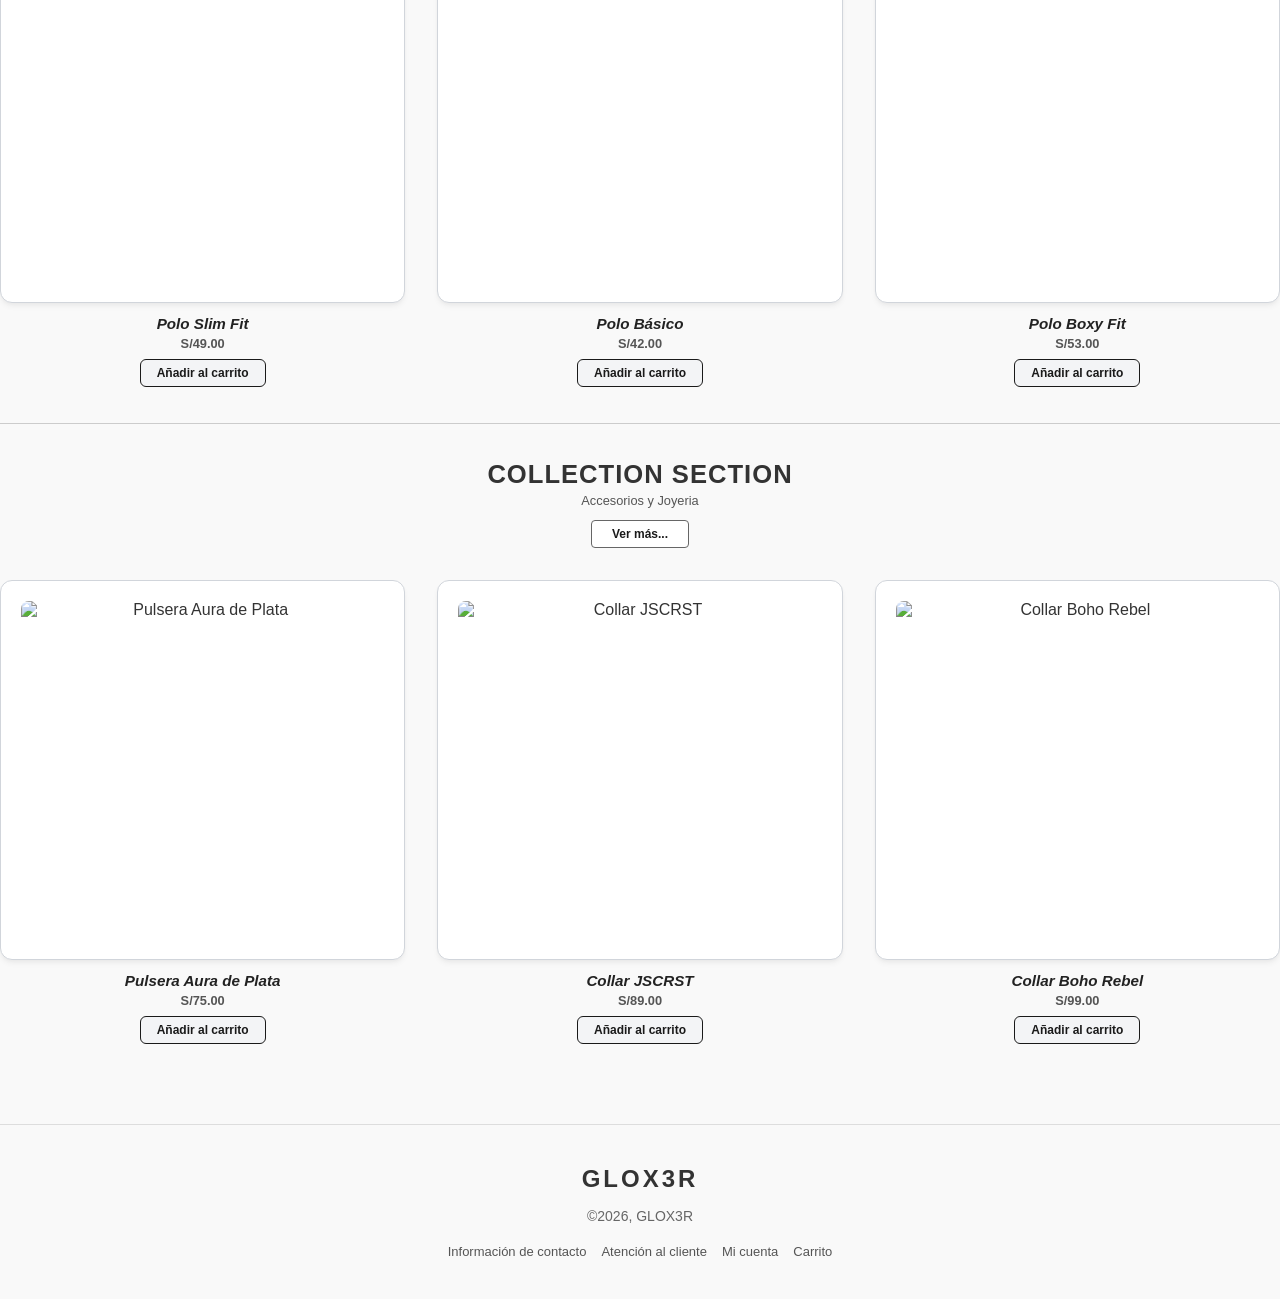
==== commit da2ca38d: "productos" ====
--- a/index.html
+++ b/index.html
@@ -51,7 +51,7 @@
                 <div class="grid-3">
                     <div class="card-wrapper">
                         <div class="card-bg hero-card">
-                            <img src="https://encrypted-tbn0.gstatic.com/images?q=tbn:ANd9GcR6xNgUWskCDcI73K2sS9Bv3agHQeTkkIXtkyjDc7jeQg&s=10" alt="Polo Boxy Fit">
+                            <img src="img/Polo Boxy Fit.jpeg" alt="Polo Boxy Fit">
                         </div>
                         <span class="product-title font-italic">Polo Boxy Fit</span>
                     </div>
@@ -91,7 +91,7 @@
 
                     <article class="card-wrapper">
                         <div class="card-bg product-card">
-                            <img src="https://i.pinimg.com/736x/9f/25/9c/9f259c6b6128da507c828ba3b687a37b.jpg" alt="Polo Oversize - Hombre" loading="lazy">
+                            <img src="img/Polo Overzise.jpg" alt="Polo Oversize - Hombre" loading="lazy">
                         </div>
                         <h3 class="product-title font-italic">Polo Oversize</h3>
                         <p class="product-price">S/43.00</p>
@@ -100,7 +100,7 @@
 
                     <article class="card-wrapper">
                         <div class="card-bg product-card">
-                            <img src="https://i.pinimg.com/1200x/fa/d6/1e/fad61eca6c78ed5a342fb3c1875bb844.jpg" alt="Polo Slim Fit - Hombre" loading="lazy">
+                            <img src="img/Polo Slim Fit.jpg" alt="Polo Slim Fit - Hombre" loading="lazy">
                         </div>
                         <h3 class="product-title font-italic">Polo Slim Fit</h3>
                         <p class="product-price">S/45.00</p>
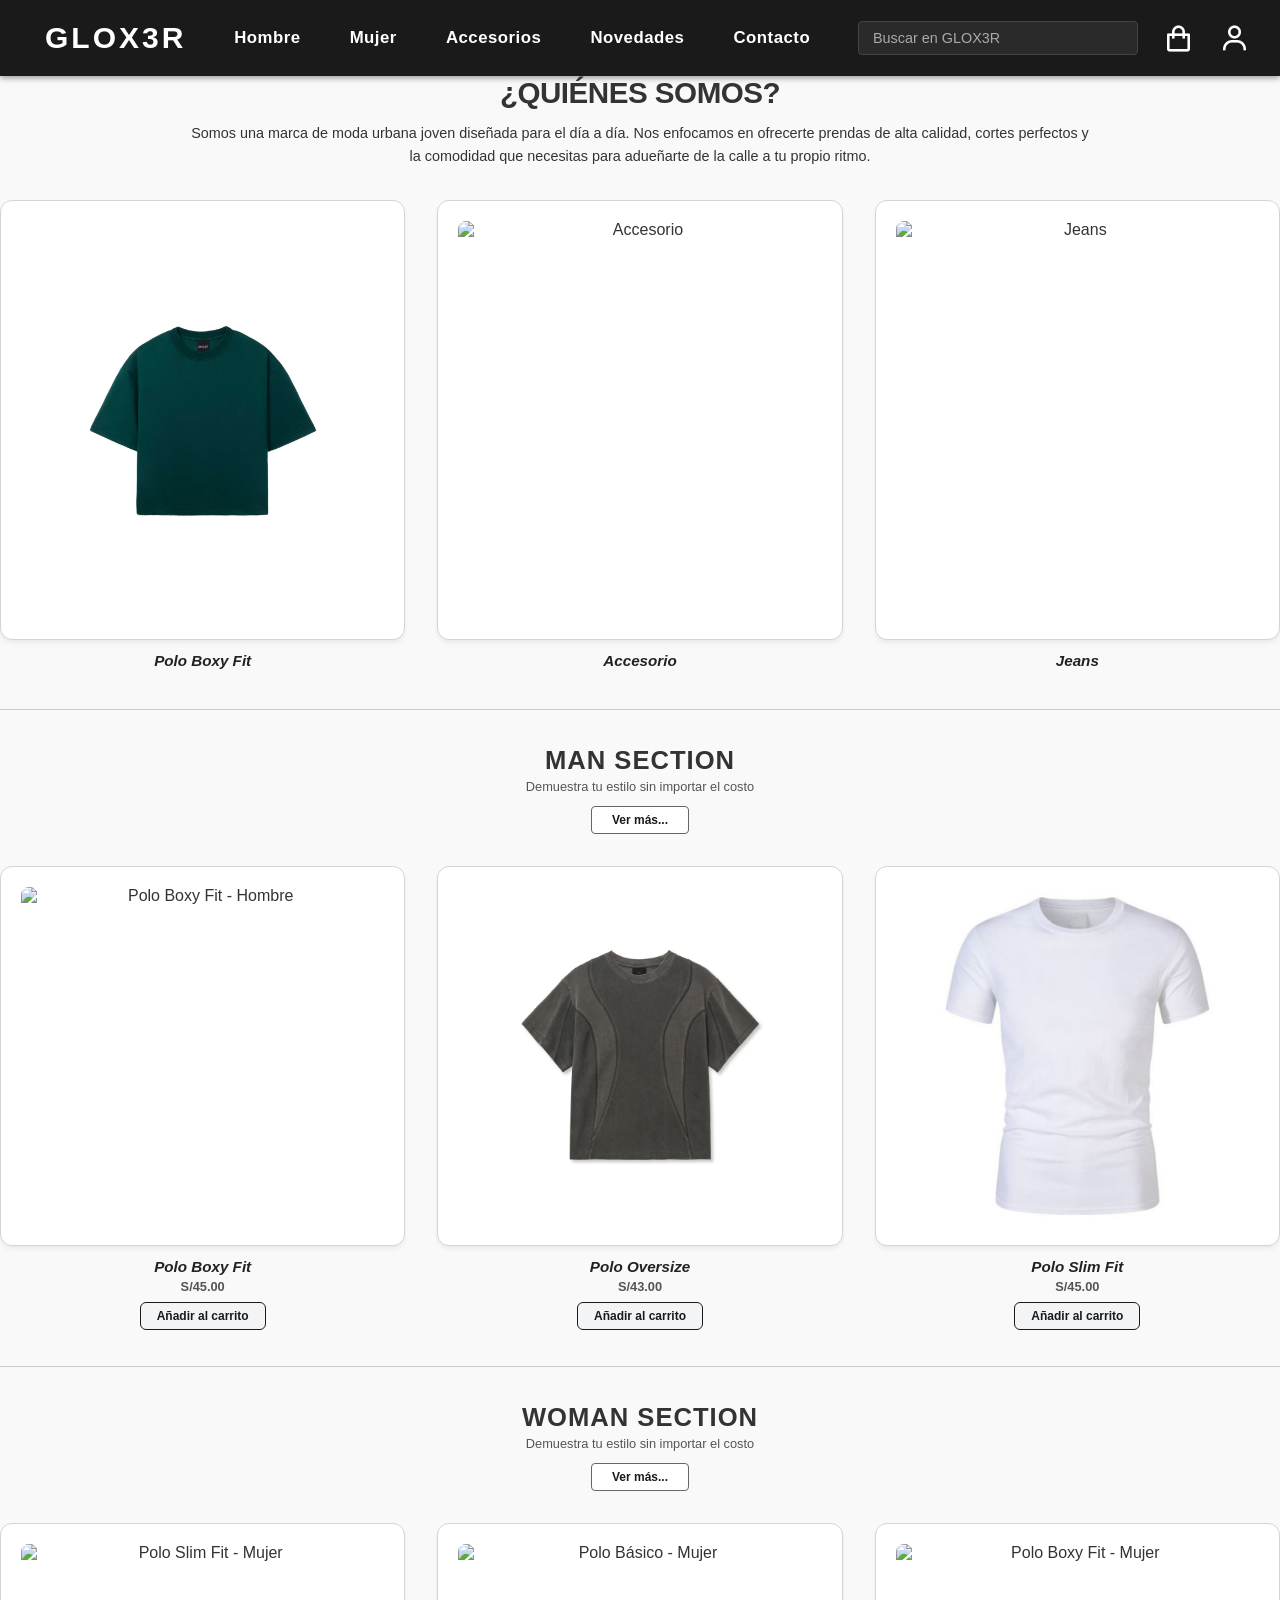
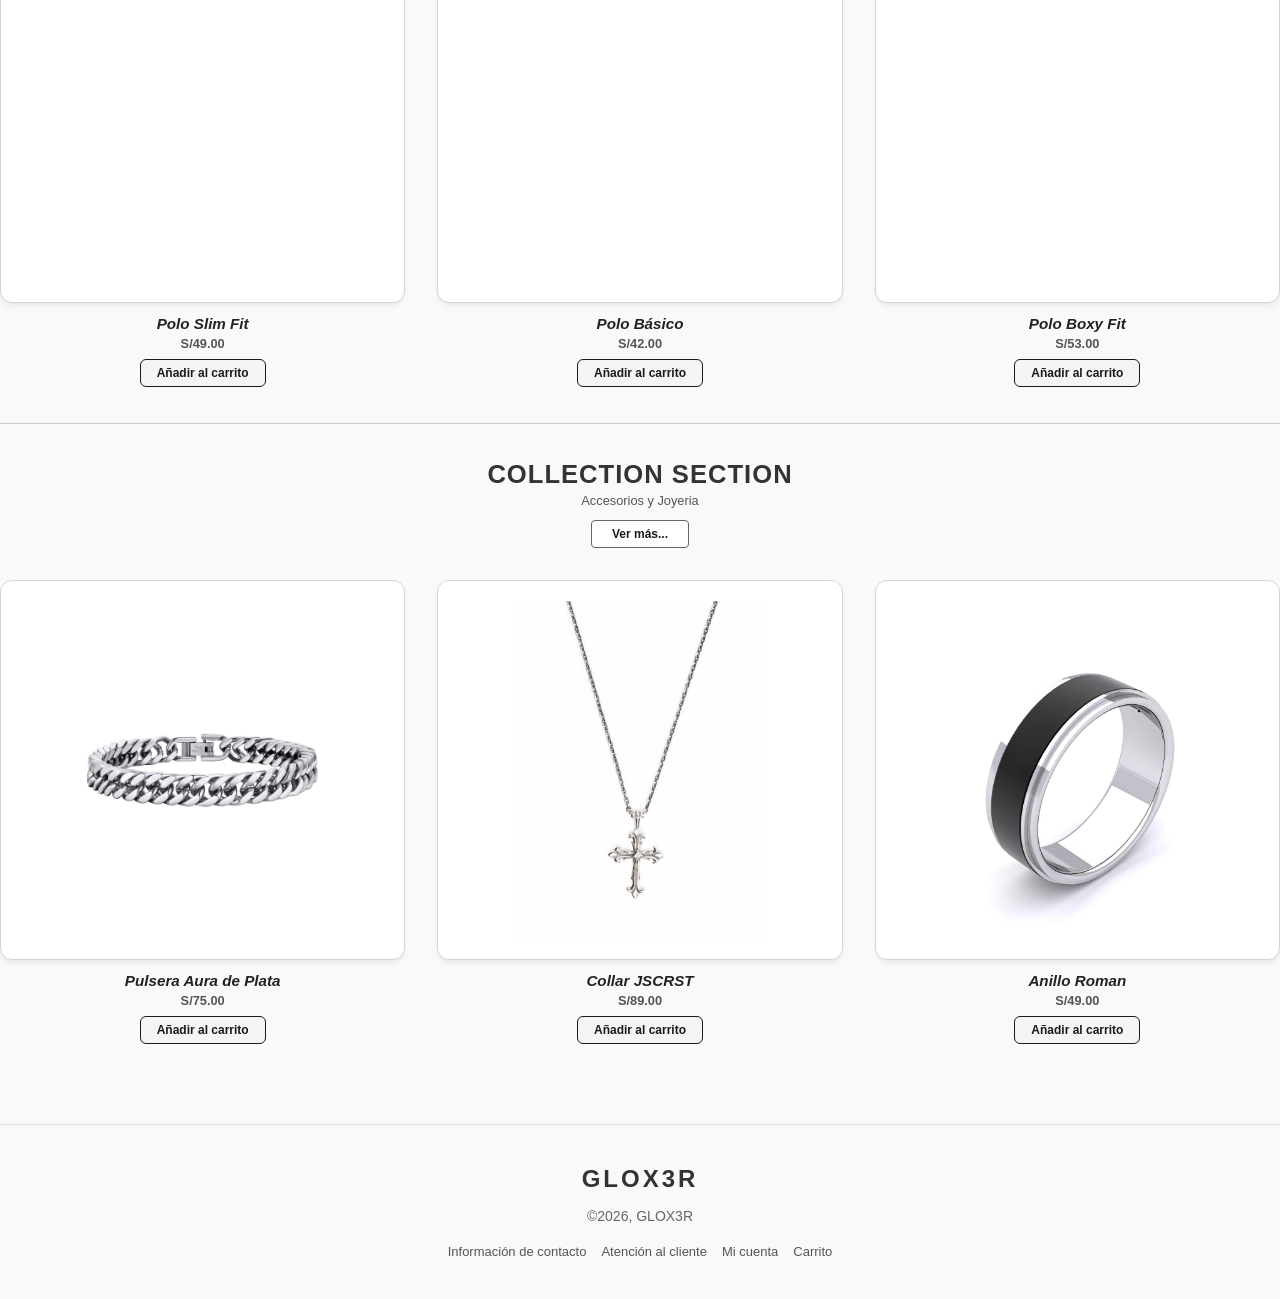
==== commit 2147ecbc: "pie_pagina" ====
--- a/index.html
+++ b/index.html
@@ -158,7 +158,7 @@
                 <div class="grid-3">
                     <article class="card-wrapper">
                         <div class="card-bg product-card">
-                            <img src="https://i.pinimg.com/1200x/4a/86/54/4a86544299750baed52f745a440141fc.jpg" alt="Pulsera Aura de Plata" loading="lazy">
+                            <img src="img/Pulsera Aura de Plata.jpg" alt="Pulsera Aura de Plata" loading="lazy">
                         </div>
                         <h3 class="product-title font-italic">Pulsera Aura de Plata</h3>
                         <p class="product-price">S/75.00</p>
@@ -166,7 +166,7 @@
                     </article>
                     <article class="card-wrapper">
                         <div class="card-bg product-card">
-                            <img src="https://i.pinimg.com/736x/2d/87/b1/2d87b15fff3b9a47523ad0361b34352c.jpg" alt="Collar JSCRST" loading="lazy">
+                            <img src="img/Collar JSCRST.jpg" alt="Collar JSCRST" loading="lazy">
                         </div>
                         <h3 class="product-title font-italic">Collar JSCRST</h3>
                         <p class="product-price">S/89.00</p>
@@ -174,11 +174,11 @@
                     </article>
                     <article class="card-wrapper">
                         <div class="card-bg product-card">
-                            <img src="https://images.unsplash.com/photo-1605100804763-247f67b3557e?auto=format&fit=crop&w=600&q=80" alt="Collar Boho Rebel" loading="lazy">
+                            <img src="img/Anillo Roman.webp" alt="Collar Boho Rebel" loading="lazy">
                         </div>
-                        <h3 class="product-title font-italic">Collar Boho Rebel</h3>
-                        <p class="product-price">S/99.00</p>
-                        <button type="button" class="btn-action" data-agregar="collar-boho-rebel" aria-label="Agregar Collar Boho Rebel al carrito">Añadir al carrito</button>
+                        <h3 class="product-title font-italic">Anillo Roman</h3>
+                        <p class="product-price">S/49.00</p>
+                        <button type="button" class="btn-action" data-agregar="anillo-roman" aria-label="Agregar Anillo Roman al carrito">Añadir al carrito</button>
                     </article>
                 </div>
             </section>
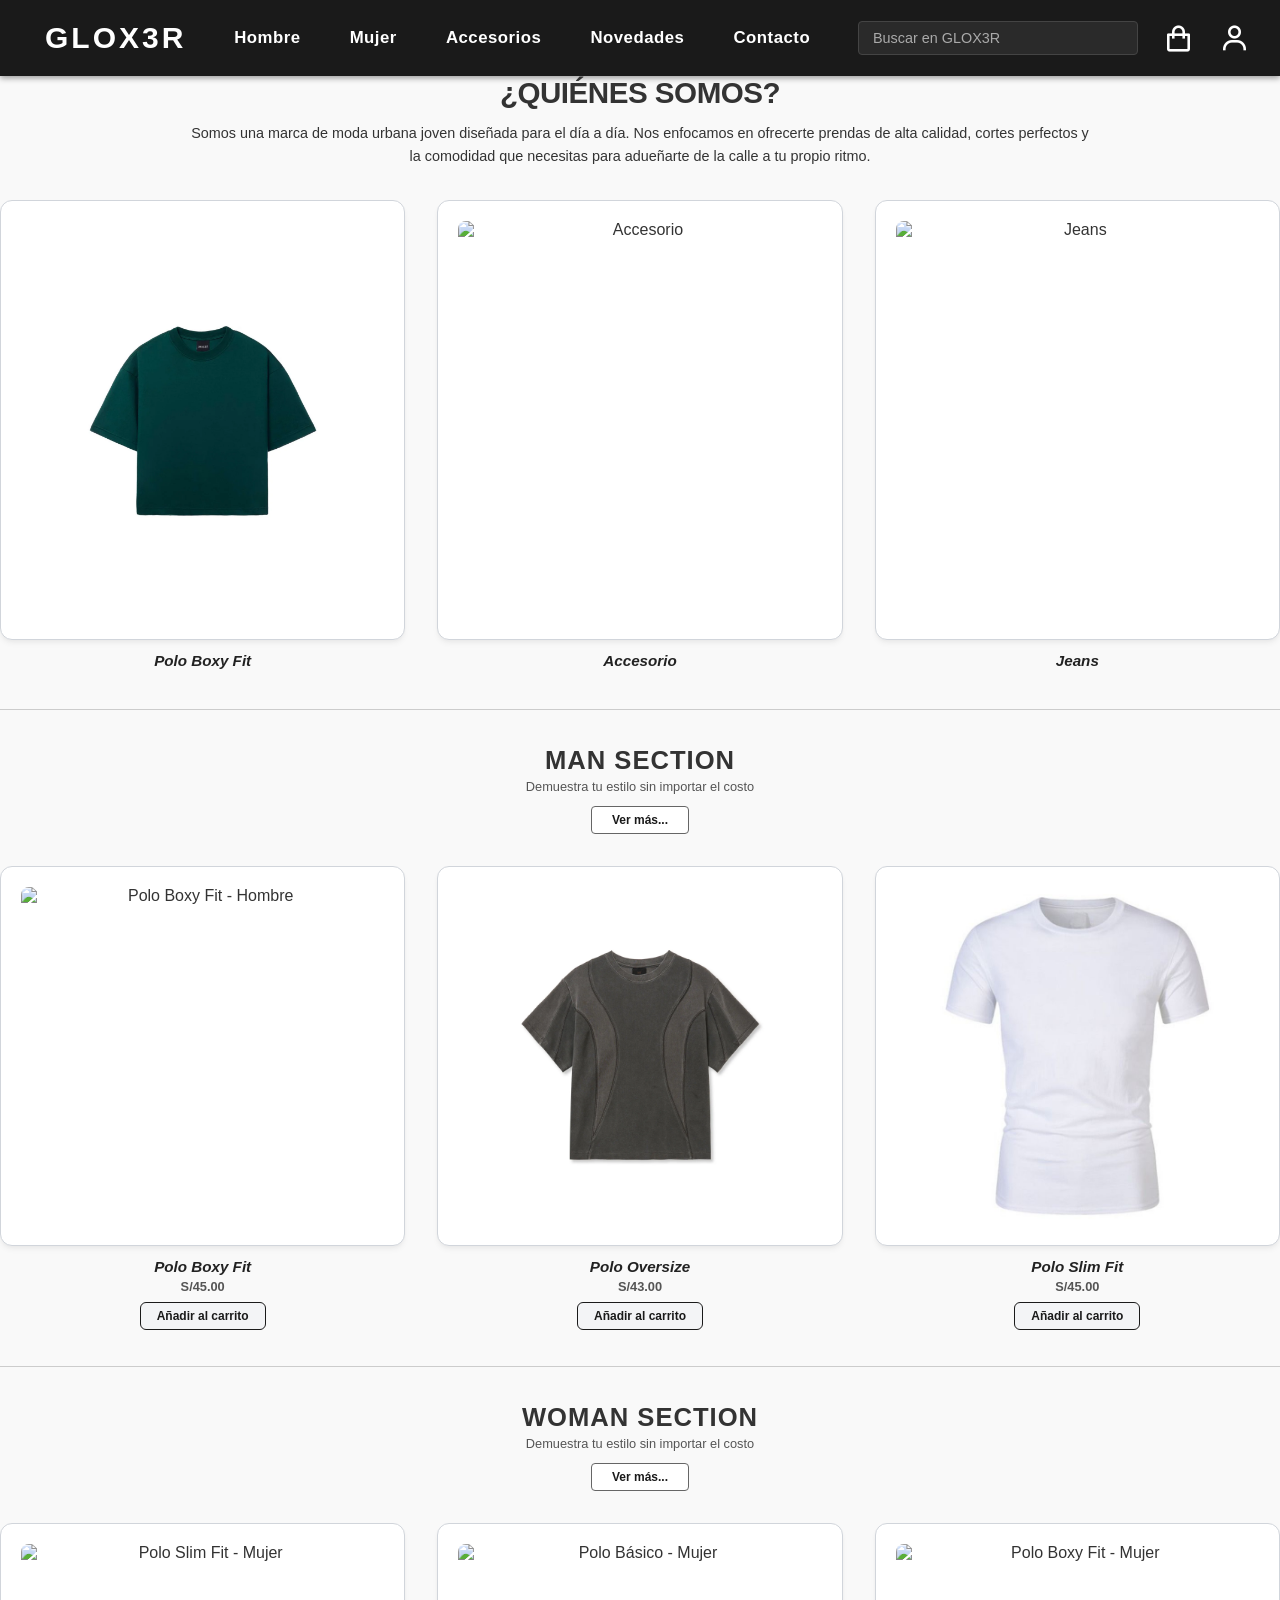
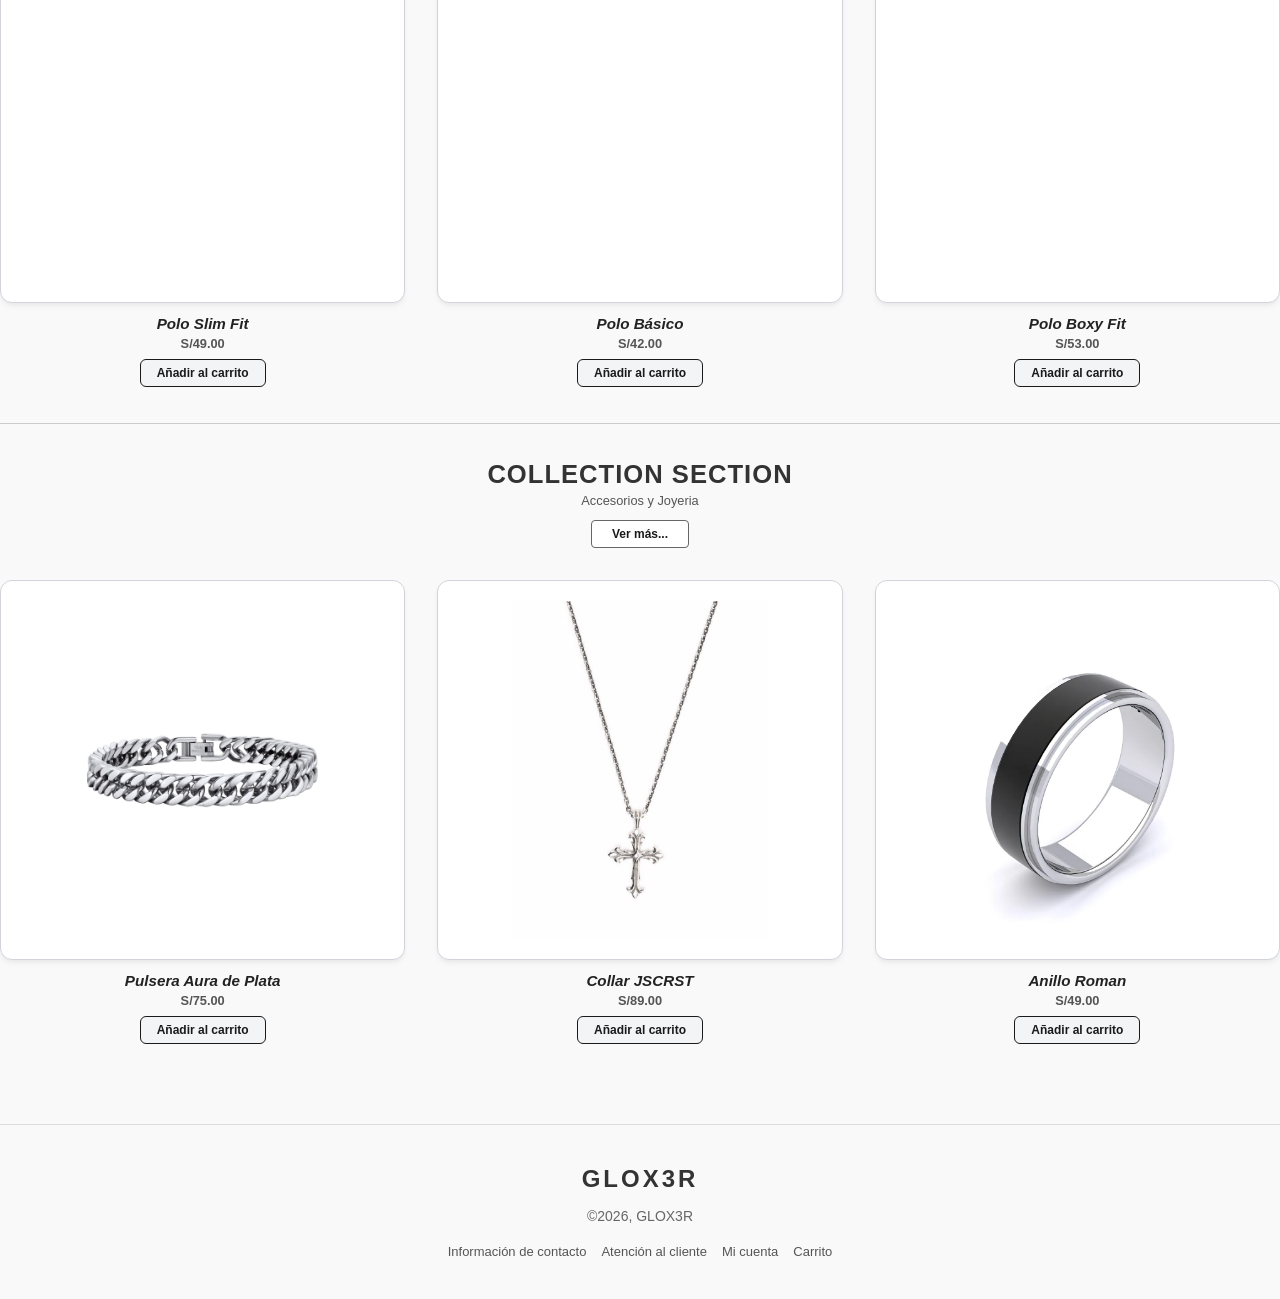
==== commit bc7783e3: "favicon" ====
--- a/index.html
+++ b/index.html
@@ -5,6 +5,7 @@
     <meta name="viewport" content="width=device-width, initial-scale=1.0">
     <meta name="description" content="Descubre la moda urbana de GLOX3R: ropa, accesorios y novedades para expresar tu estilo">
     <title>GLOX3R - Tienda Urbana</title>
+    <link rel="icon" href="favicon/icono.jpg" type="image/jpg">
     <link href='https://unpkg.com/boxicons@2.1.4/css/boxicons.min.css' rel='stylesheet'>
     <link rel="stylesheet" href="css/portada.css">
     <link rel="stylesheet" href="css/app.css">
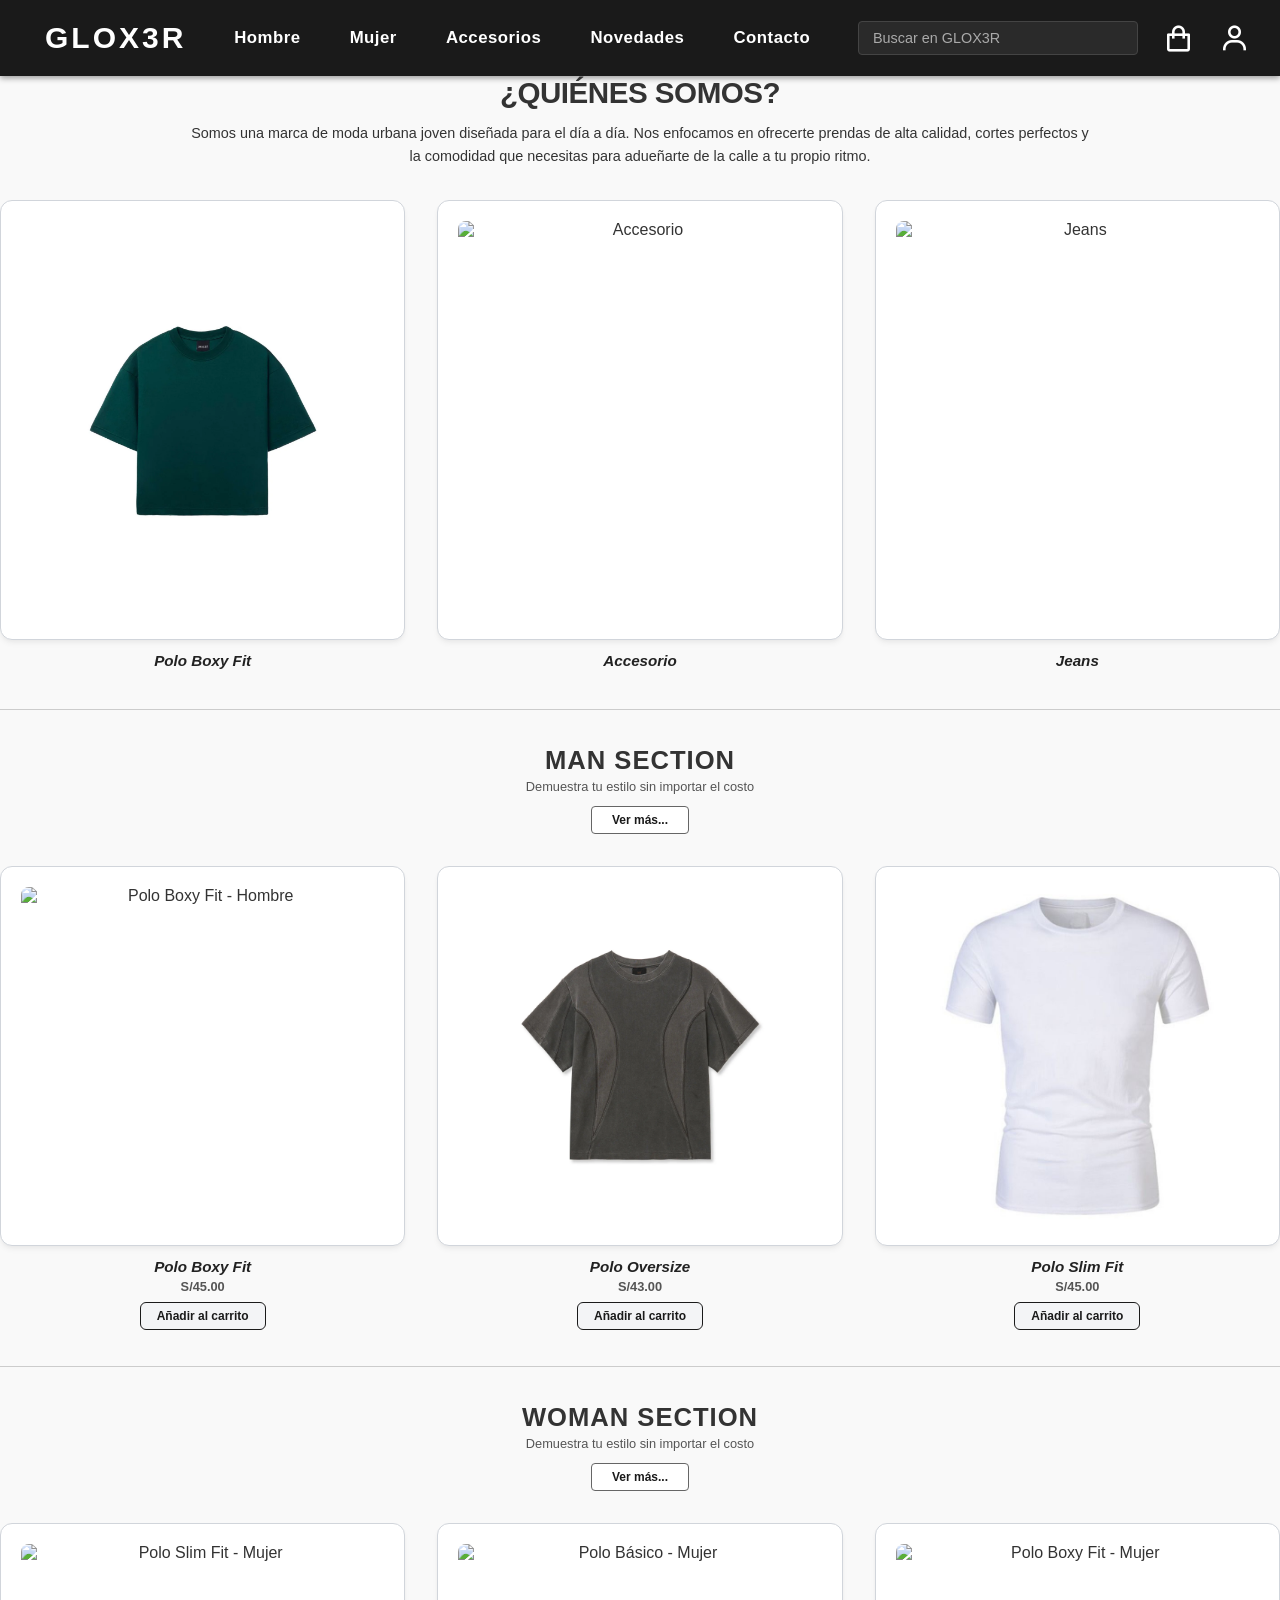
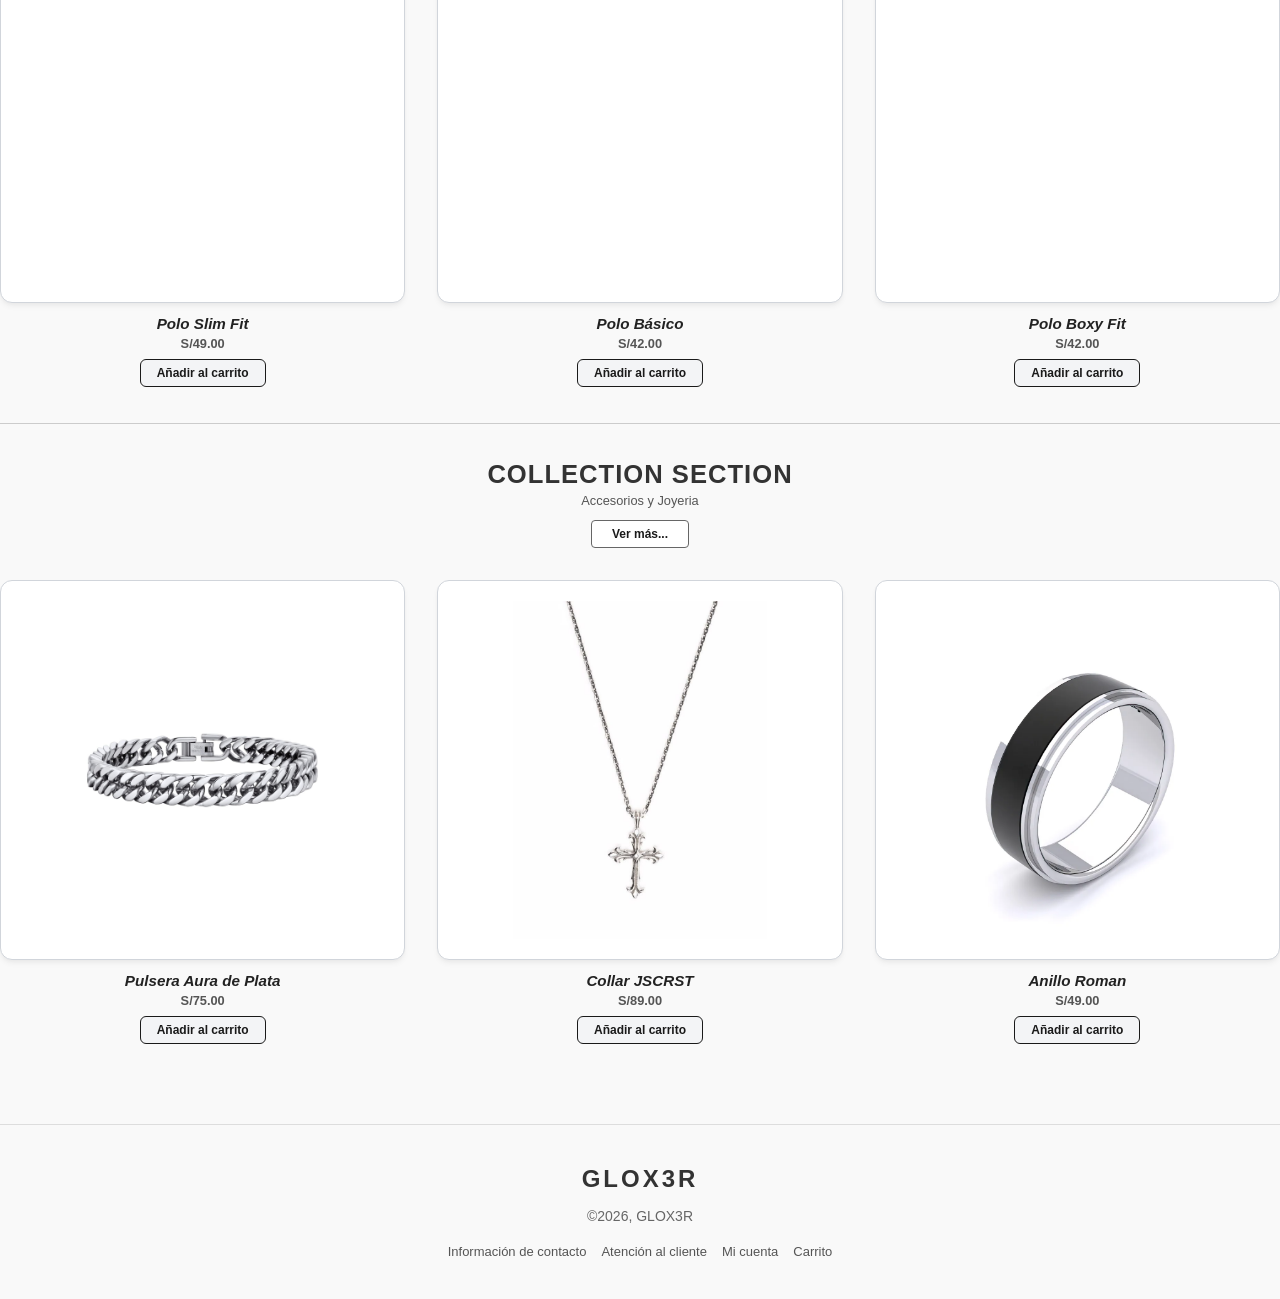
==== commit a0f1d753: "productos2" ====
--- a/index.html
+++ b/index.html
@@ -142,7 +142,7 @@
                             <img src="https://i.pinimg.com/736x/f6/8c/14/f68c14f37a53098a566c81a66f61b393.jpg" alt="Polo Boxy Fit - Mujer" loading="lazy">
                         </div>
                         <h3 class="product-title font-italic">Polo Boxy Fit</h3>
-                        <p class="product-price">S/53.00</p>
+                        <p class="product-price">S/42.00</p>
                         <button type="button" class="btn-action" data-agregar="polo-boxy-fit-m" aria-label="Agregar Polo Boxy Fit al carrito">Añadir al carrito</button>
                     </article>
                 </div>
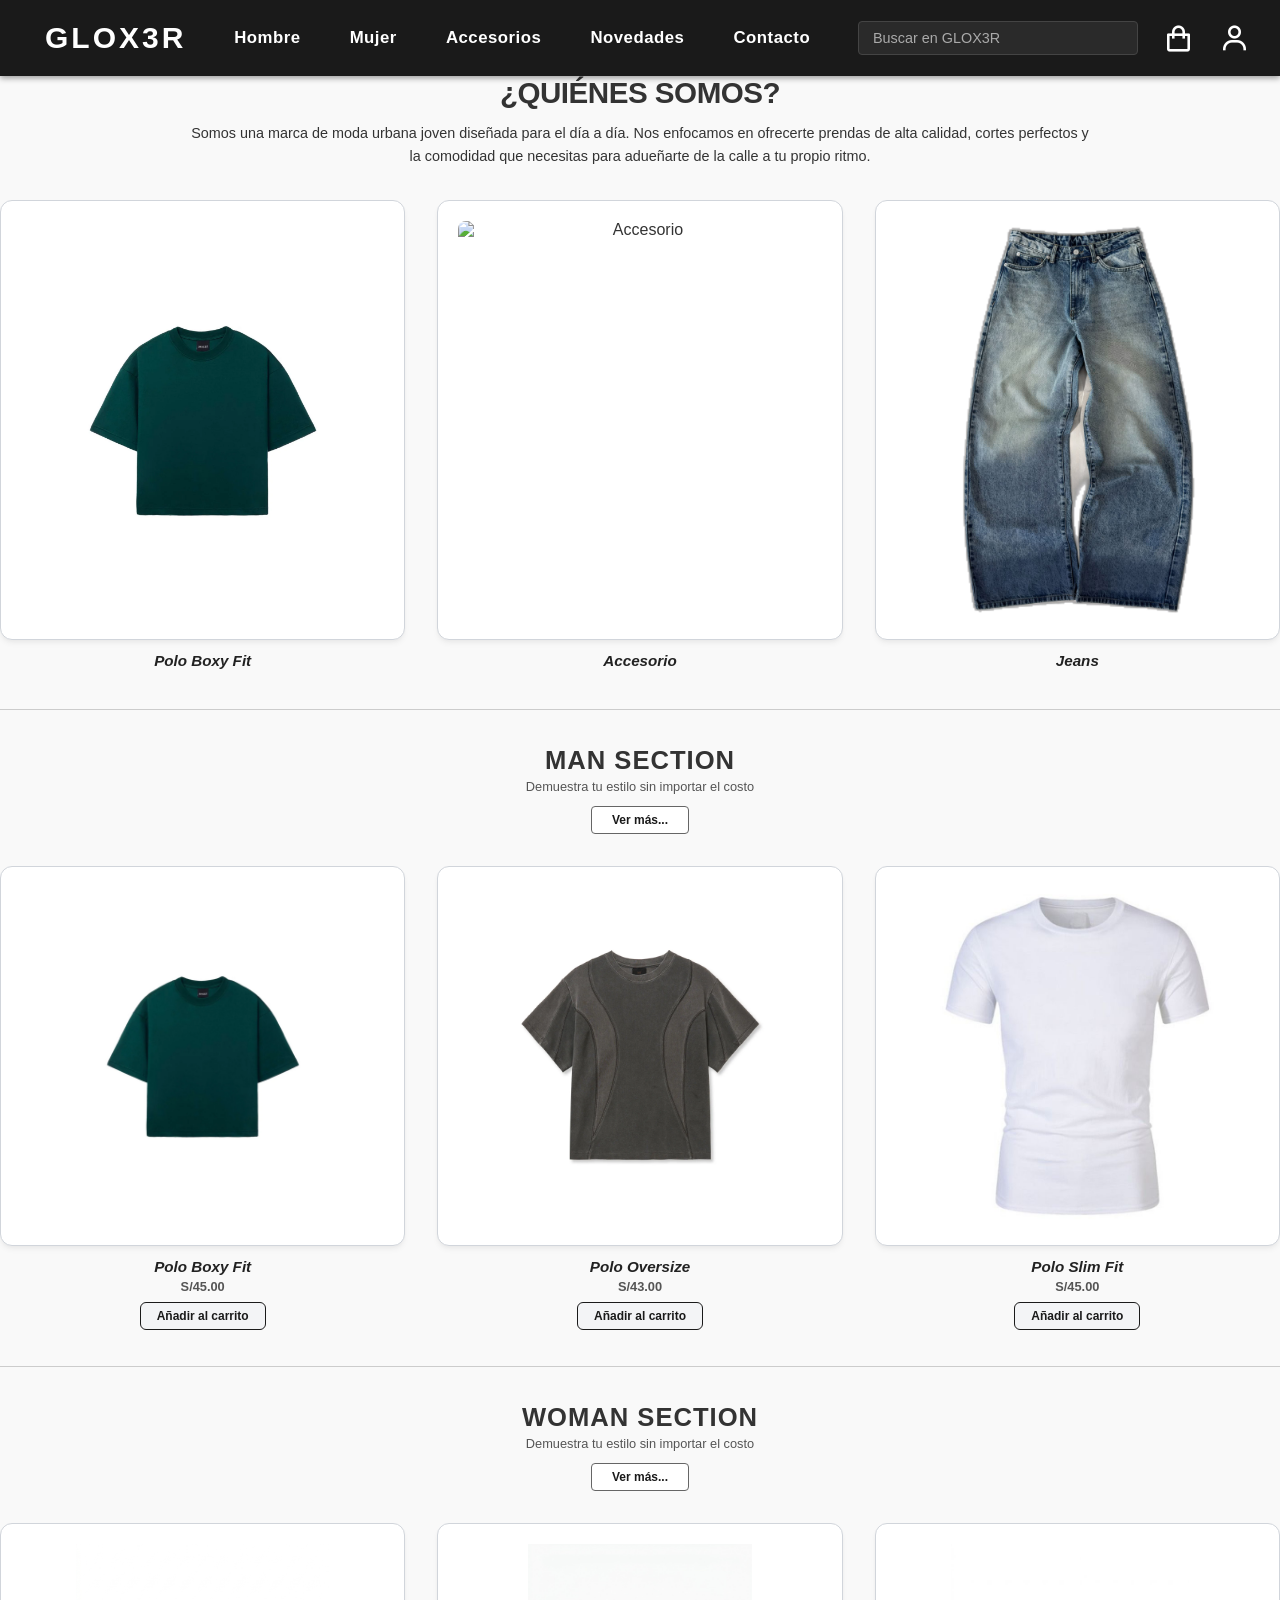
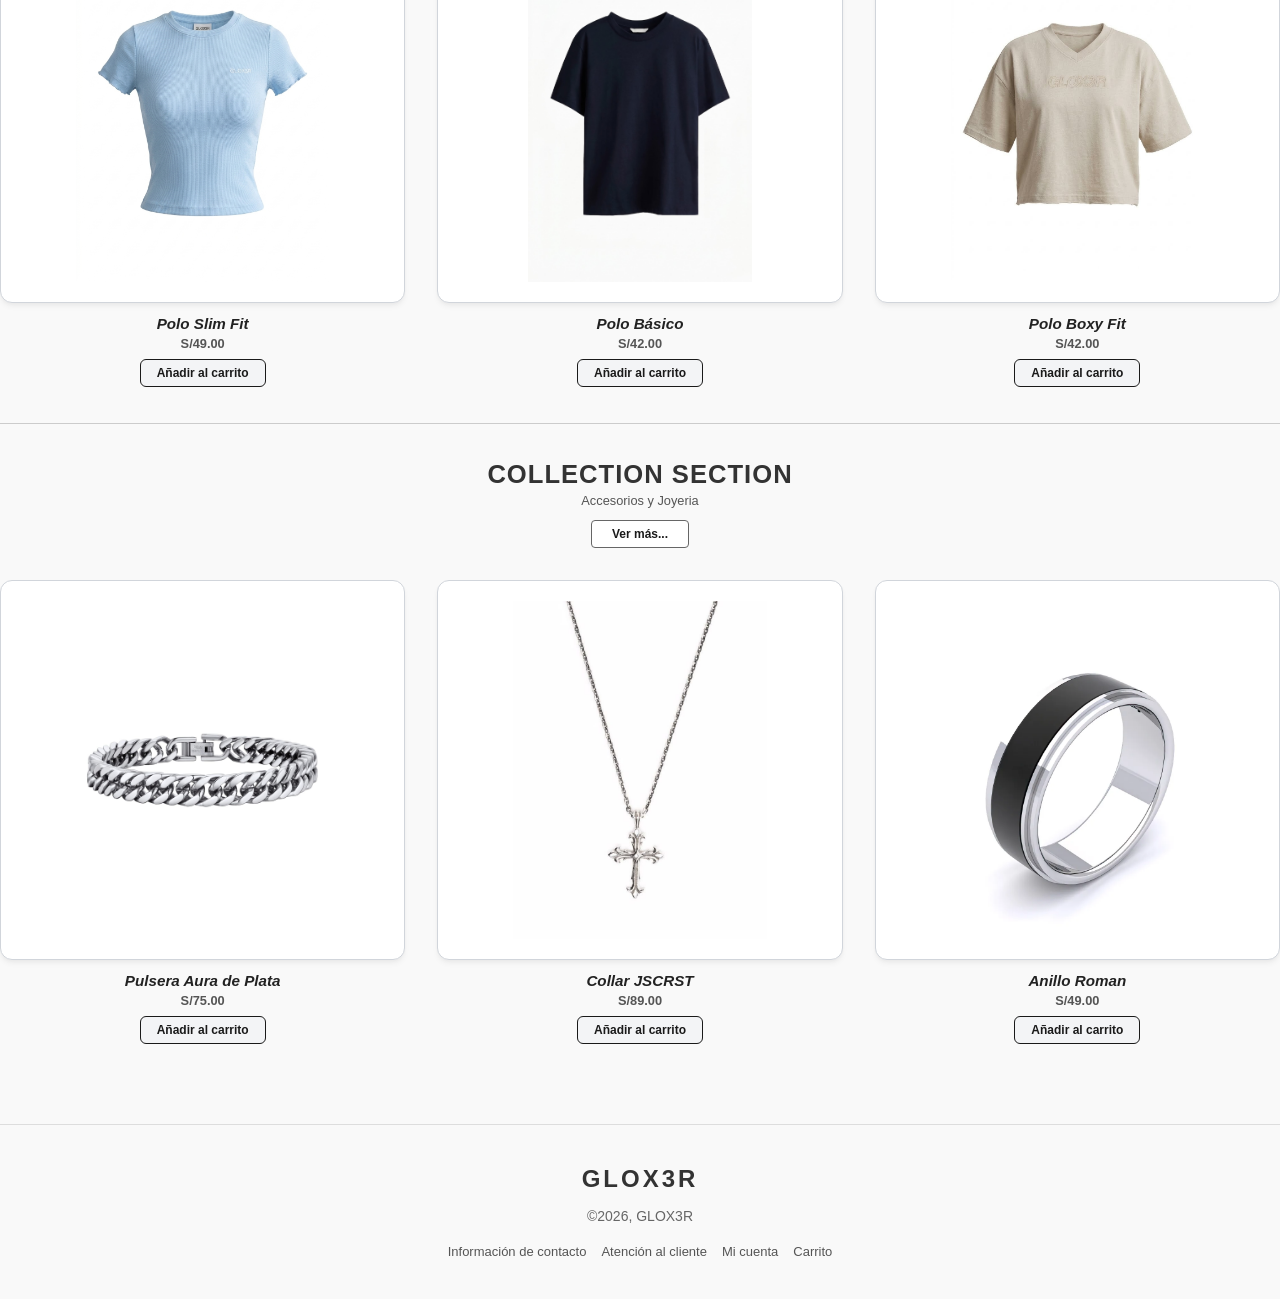
==== commit 4c7470c2: "unificar archivos" ====
--- a/index.html
+++ b/index.html
@@ -7,8 +7,8 @@
     <title>GLOX3R - Tienda Urbana</title>
     <link rel="icon" href="favicon/icono.jpg" type="image/jpg">
     <link href='https://unpkg.com/boxicons@2.1.4/css/boxicons.min.css' rel='stylesheet'>
+    <link rel="stylesheet" href="css/app.css">
     <link rel="stylesheet" href="css/portada.css">
-    <link rel="stylesheet" href="css/app.css">
     <script defer src="js/catalogo.js"></script>
     <script defer src="js/app.js"></script>
 </head>
@@ -65,7 +65,7 @@
 
                     <div class="card-wrapper">
                         <div class="card-bg hero-card">
-                            <img src="https://i.pinimg.com/1200x/13/b4/a6/13b4a6aa64fb0854d8d7d6e582df642d.jpg" alt="Jeans">
+                            <img src="img/Portada Jean.jpg" alt="Jeans">
                         </div>
                         <span class="product-title font-italic">Jeans</span>
                     </div>
@@ -83,7 +83,7 @@
                 <div class="grid-3">
                     <article class="card-wrapper">
                         <div class="card-bg product-card">
-                            <img src="https://i.pinimg.com/1200x/e2/d2/ac/e2d2ac1544648db0045c3e34721ef26b.jpg" alt="Polo Boxy Fit - Hombre" loading="lazy">
+                            <img src="img/Polo Boxy Fit.jpeg" alt="Polo Boxy Fit - Hombre" loading="lazy">
                         </div>
                         <h3 class="product-title font-italic">Polo Boxy Fit</h3>
                         <p class="product-price">S/45.00</p>
@@ -121,7 +121,7 @@
                 <div class="grid-3">
                     <article class="card-wrapper">
                         <div class="card-bg product-card">
-                            <img src="https://i.pinimg.com/1200x/62/66/42/6266428632f649c92b1e9656e872434a.jpg" alt="Polo Slim Fit - Mujer" loading="lazy">
+                            <img src="img/Polo Slim Fit Mujer.jpeg" alt="Polo Slim Fit - Mujer" loading="lazy">
                         </div>
                         <h3 class="product-title font-italic">Polo Slim Fit</h3>
                         <p class="product-price">S/49.00</p>
@@ -130,7 +130,7 @@
 
                     <article class="card-wrapper">
                         <div class="card-bg product-card">
-                            <img src="https://i.pinimg.com/736x/cd/6d/37/cd6d3738e6cf592b5ea4b9ae67529632.jpg" alt="Polo Básico - Mujer" loading="lazy">
+                            <img src="img/Polo Basico Mujer.jpeg" alt="Polo Básico - Mujer" loading="lazy">
                         </div>
                         <h3 class="product-title font-italic">Polo Básico</h3>
                         <p class="product-price">S/42.00</p>
@@ -139,7 +139,7 @@
 
                     <article class="card-wrapper">
                         <div class="card-bg product-card">
-                            <img src="https://i.pinimg.com/736x/f6/8c/14/f68c14f37a53098a566c81a66f61b393.jpg" alt="Polo Boxy Fit - Mujer" loading="lazy">
+                            <img src="img/Polo Boxy Fit Mujer.jpeg" alt="Polo Boxy Fit - Mujer" loading="lazy">
                         </div>
                         <h3 class="product-title font-italic">Polo Boxy Fit</h3>
                         <p class="product-price">S/42.00</p>
--- a/css/app.css
+++ b/css/app.css
@@ -1,177 +1,350 @@
-.menu-icon { 
-    background: none; border: 0; 
-    padding: 0; 
-    font-family: inherit; 
-    line-height: 1; color: #ffffff; 
-}
-.menu-icon:focus-visible, 
-.btn-cantidad:focus-visible, 
-.btn-eliminar:focus-visible { outline: 2px solid #ffffff; 
-    outline-offset: 2px; 
-}
-
-.navbar a:focus-visible, 
+.navbar {
+    background-color: #1a1a1a;
+    color: #ffffff;
+    padding: 20px 30px;
+    display: flex;
+    align-items: center;
+    justify-content: space-between;
+    box-shadow: 0 2px 6px rgba(0, 0, 0, 0.4);
+    position: relative;
+    z-index: 10;
+    line-height: normal;
+}
+
+.menu-icon {
+    display: none;
+    background: none;
+    border: 0;
+    padding: 0;
+    font-family: inherit;
+    line-height: 1;
+    color: #ffffff;
+}
+
+.logo {
+    font-size: 30px;
+    font-weight: bold;
+    letter-spacing: 3px;
+    cursor: pointer;
+    color: #ffffff;
+    margin-left: 15px;
+    margin-right: auto;
+}
+
+.logo a {
+    text-decoration: none;
+    color: #ffffff;
+}
+
+.categorias {
+    flex: 1;
+    display: flex;
+    justify-content: center;
+}
+
+.categorias ul {
+    display: flex;
+    align-items: center;
+    gap: 25px;
+    margin-left: auto;
+    margin-right: auto;
+    margin-bottom: 0;
+    padding: 0;
+    list-style: none;
+}
+
+.categorias a {
+    color: #ffffff;
+    text-decoration: none;
+    font-weight: 600;
+    font-size: 1.05rem;
+    font-family: 'Segoe UI', Tahoma, Geneva, Verdana, sans-serif;
+    letter-spacing: 0.5px;
+    white-space: nowrap;
+    display: inline-block;
+    padding: 8px 12px;
+    border-radius: 20px;
+    transition: color 0.3s, background-color 0.3s;
+}
+
+.categorias a:hover {
+    color: #cccccc;
+    background-color: rgba(255, 255, 255, 0.1);
+}
+
+.acciones {
+    display: flex;
+    align-items: center;
+    gap: 15px;
+}
+
+.acciones input {
+    width: 280px;
+    padding: 8px 14px;
+    border-radius: 4px;
+    border: 1px solid #444;
+    background-color: #2a2a2a;
+    color: #fdfcfc;
+    outline: none;
+    font-size: 0.9rem;
+}
+
+.acciones input::placeholder {
+    color: #aaa;
+}
+
+.icono {
+    font-size: 31px;
+    color: #ffffff;
+    margin-left: 10px;
+    cursor: pointer;
+    text-decoration: none;
+    transition: color 0.3s;
+    display: flex;
+    align-items: center;
+}
+
+.icono:hover {
+    color: #cccccc;
+}
+
+.navbar a.icono {
+    position: relative;
+}
+
+.menu-icon:focus-visible,
+.btn-cantidad:focus-visible,
+.btn-eliminar:focus-visible {
+    outline: 2px solid #ffffff;
+    outline-offset: 2px;
+}
+
+.navbar a:focus-visible,
 .acciones input:focus-visible {
-     outline: 2px solid #ffffff; 
-     outline-offset: 2px; 
-}
-
-@media (min-width: 1101px) { 
-    .menu-icon { 
-        display: none; 
-    } 
-}
-
-.navbar a.icono { 
-    position: relative; 
+    outline: 2px solid #ffffff;
+    outline-offset: 2px;
 }
 
 .insignia-carrito {
-    position: absolute; 
-    top: -6px; right: -8px; min-width: 18px; height: 18px; padding: 0 5px;
-    border-radius: 9px; background: #d93025; color: #fff; font-size: 11px; font-weight: 700;
-    line-height: 18px; text-align: center; font-family: 'Segoe UI', Tahoma, Geneva, Verdana, sans-serif;
-}
-.insignia-carrito[hidden] { display: none; }
-
-/* ---------- Aviso emergente ---------- */
+    position: absolute;
+    top: -6px;
+    right: -8px;
+    min-width: 18px;
+    height: 18px;
+    padding: 0 5px;
+    border-radius: 9px;
+    background: #d93025;
+    color: #fff;
+    font-size: 11px;
+    font-weight: 700;
+    line-height: 18px;
+    text-align: center;
+    font-family: 'Segoe UI', Tahoma, Geneva, Verdana, sans-serif;
+}
+
+.insignia-carrito[hidden] {
+    display: none;
+}
+
 .aviso-glox3r {
-    position: fixed; left: 50%; bottom: 24px; transform: translate(-50%, 20px); z-index: 1000;
-    max-width: calc(100% - 32px); padding: 12px 20px; border-radius: 8px;
-    background: #1a1a1a; color: #fff; font-size: 14px; text-align: center;
-    box-shadow: 0 6px 20px rgba(0, 0, 0, 0.3); opacity: 0; pointer-events: none;
+    position: fixed;
+    left: 50%;
+    bottom: 24px;
+    transform: translate(-50%, 20px);
+    z-index: 1000;
+    max-width: calc(100% - 32px);
+    padding: 12px 20px;
+    border-radius: 8px;
+    background: #1a1a1a;
+    color: #fff;
+    font-size: 14px;
+    text-align: center;
+    box-shadow: 0 6px 20px rgba(0, 0, 0, 0.3);
+    opacity: 0;
+    pointer-events: none;
     transition: opacity 0.25s, transform 0.25s;
 }
-.aviso-glox3r.visible { opacity: 1; transform: translate(-50%, 0); }
-
-/* ---------- Imagen neutra (producto sin foto) ---------- */
+
+.aviso-glox3r.visible {
+    opacity: 1;
+    transform: translate(-50%, 0);
+}
+
 .imagen-neutra {
-    display: flex; align-items: center; justify-content: center; text-align: center;
-    background-color: #e2e2e2; color: #555; font-weight: 600; font-size: 0.95rem; line-height: 1.3;
-}
-.foto-producto .imagen-neutra { width: 100%; height: 100%; padding: 8px; font-size: 0.8rem; }
-
-/* ---------- Catálogos y resultados ---------- */
-.etiqueta-categoria { display: block; font-size: 0.75rem; color: #777; margin: -4px 0 8px; }
-.mensaje-vacio, .resumen-resultados { grid-column: 1 / -1; color: #555; font-size: 1rem; }
-.resumen-resultados { margin: 0 0 24px; }
-.catalogo-container h1.titulo-resultados { font-size: 1.8rem; margin-bottom: 8px; }
-.boton-carrito, .btn-action { cursor: pointer; }
-
-/* ---------- Carrito ---------- */
-.info-producto .talla label { cursor: pointer; }
-.select-talla { padding: 4px 8px; border: 1px solid #ccc; background: #fff; font-size: 15px; }
-.subtotal-linea { margin-top: 6px; font-size: 15px; color: #444; }
-.grupo-cantidad { display: flex; align-items: center; gap: 6px; }
+    display: flex;
+    align-items: center;
+    justify-content: center;
+    text-align: center;
+    background-color: #e2e2e2;
+    color: #555;
+    font-weight: 600;
+    font-size: 0.95rem;
+    line-height: 1.3;
+}
+
+.foto-producto .imagen-neutra {
+    width: 100%;
+    height: 100%;
+    padding: 8px;
+    font-size: 0.8rem;
+}
+
+.etiqueta-categoria {
+    display: block;
+    font-size: 0.75rem;
+    color: #777;
+    margin: -4px 0 8px;
+}
+
+.mensaje-vacio,
+.resumen-resultados {
+    grid-column: 1 / -1;
+    color: #555;
+    font-size: 1rem;
+}
+
+.resumen-resultados {
+    margin: 0 0 24px;
+}
+
+.catalogo-container h1.titulo-resultados {
+    font-size: 1.8rem;
+    margin-bottom: 8px;
+}
+
+.boton-carrito,
+.btn-action {
+    cursor: pointer;
+}
+
+.info-producto .talla label {
+    cursor: pointer;
+}
+
+.select-talla {
+    padding: 4px 8px;
+    border: 1px solid #ccc;
+    background: #fff;
+    font-size: 15px;
+}
+
+.subtotal-linea {
+    margin-top: 6px;
+    font-size: 15px;
+    color: #444;
+}
+
+.grupo-cantidad {
+    display: flex;
+    align-items: center;
+    gap: 6px;
+}
+
 .btn-cantidad {
-    width: 40px; height: 40px; border: 1px solid #ccc; background: #fff; font-size: 20px; line-height: 1; cursor: pointer;
-}
-.btn-cantidad:disabled { opacity: 0.4; cursor: not-allowed; }
-.controles-producto .btn-eliminar { background: none; border: 0; cursor: pointer; padding: 6px; font-family: inherit; }
-.controles-producto .cantidad { width: 60px; height: 40px; padding: 4px; }
-.carrito-vacio { background: #fff; border: 1px solid #ccc; padding: 50px 30px; text-align: center; }
-.carrito-vacio p { font-size: 18px; margin-bottom: 20px; }
-.btn-seguir { display: inline-block; padding: 12px 24px; background: #111; color: #fff; text-decoration: none; font-weight: bold; }
-.btn-pagar[aria-disabled="true"], .btn-confirmar:disabled { opacity: 0.5; cursor: not-allowed; }
-
-/* ---------- Formularios ---------- */
-.error-campo { display: block; margin: -8px 0 12px; color: #d93025; font-size: 13px; }
-.error-campo:empty { display: none; }
-[aria-invalid="true"] { border-color: #d93025 !important; }
-.mensaje-formulario, .estado-formulario { margin: 10px 0; font-size: 14px; line-height: 1.4; }
-.mensaje-formulario:empty, .estado-formulario:empty { display: none; }
-.mensaje-formulario.error, .estado-formulario.error { color: #d93025; }
-.mensaje-formulario.ok { color: #1e7e34; }
-.mensaje-formulario.info, .estado-formulario.info { color: #444; }
-.aviso-vacio { background: #fff4e5; border: 1px solid #f0c36d; padding: 12px 16px; margin-bottom: 20px; font-size: 14px; }
-.aviso-vacio[hidden] { display: none; }
-
-/* ======================= DISEÑO ADAPTABLE ======================= */
-
-/* ---------- Cabecera: menú colapsable (≤1100px) ---------- */
-@media (max-width: 1100px) {
-    .navbar { flex-wrap: wrap; padding: 14px 20px; gap: 10px 0; }
-    .logo { font-size: 26px; margin-left: 12px; }
-    .categorias { order: 5; flex: 0 0 100%; display: none; }
-    .navbar.menu-abierto .categorias { display: block; }
-    .categorias ul { flex-direction: column; align-items: stretch; gap: 2px; margin: 8px 0 0; }
-    .categorias a { display: block; padding: 12px 14px; border-radius: 8px; }
-    .acciones input { width: 200px; }
-    /* Áreas táctiles de al menos 44px */
-    .navbar .menu-icon, .navbar a.icono { min-width: 44px; min-height: 44px; align-items: center; justify-content: center; }
-    .navbar a.icono { margin-left: 0; }
-    .insignia-carrito { top: 2px; right: 0; }
-}
-@media (max-width: 600px) {
-    .navbar { padding: 12px 14px; }
-    .logo { font-size: 22px; letter-spacing: 2px; margin-left: 10px; }
-    .acciones { display: contents; }
-    .acciones form { order: 10; flex: 0 0 100%; }
-    .acciones input { width: 100%; padding: 12px 14px; font-size: 16px; }
-    .acciones .icono { order: 2; font-size: 28px; margin-left: 0; }
-    .navbar .menu-icon { order: 0; font-size: 28px; }
-    .navbar .logo { order: 1; }
-    .categorias { order: 5; }
-}
-
-/* ---------- Tablet (≤900px) ---------- */
-@media (max-width: 900px) {
-    .grid-3 { grid-template-columns: repeat(2, 1fr); }
-    .productos-caja { grid-template-columns: repeat(2, minmax(0, 1fr)); gap: 20px; }
-    .producto-carta { width: 100%; }
-    .banner-seccion-full { height: 300px; }
-    .banner-seccion-full .titulo-banner { left: 30px; font-size: 2.4rem; }
-    .banner-seccion-full .carousel-item img { height: 100%; object-fit: cover; }
-
-    .grid-accesorios { flex-direction: column; align-items: stretch; }
-    .imagen-esquina { width: 100%; height: 360px; }
-    .escalera-productos { grid-template-columns: repeat(2, 1fr); margin-left: 0; }
-    .escalon-1, .escalon-2, .escalon-3, .escalon-4 { grid-column: auto; grid-row: auto; }
-
-    .contacto-contenido { flex-direction: column; }
-    .contenedor { flex-direction: column; min-height: 0; }
-    .columna-beneficios { padding: 30px 24px; border-right: 0; }
-    .columna-formulario { padding: 30px 20px; }
-
-    .contenedor-columnas { flex-direction: column; gap: 24px; }
-    .columna-resumen { position: static; }
-    .boton-carrito, .btn-action, .btn-confirmar, .btn-pagar { min-height: 44px; }
-}
-
-/* ---------- Móvil (≤600px) ---------- */
-@media (max-width: 600px) {
-    .grid-3 { grid-template-columns: 1fr; }
-    .hero-card { height: 340px; }
-    .product-card { height: 320px; }
-    .productos-caja { grid-template-columns: 1fr; }
-    .banner-seccion-full { height: 220px; }
-    .banner-seccion-full .titulo-banner { left: 18px; font-size: 1.7rem; }
-    .escalera-productos { grid-template-columns: 1fr; }
-    .imagen-esquina { height: 300px; }
-
-    .contacto h1, .Descubre-novedades h1 { font-size: 28px; }
-    .contacto-formulario { padding: 20px; }
-    .item-somos { width: 100%; max-width: 320px; }
-
-    .seccion-carrito, .seccion-checkout { margin-top: 24px; padding: 0 14px; }
-    .seccion-carrito h1, .seccion-checkout h1 { font-size: 22px; margin-bottom: 24px; }
-    .caja-producto { flex-wrap: wrap; padding: 16px; gap: 16px; }
-    .foto-producto { width: 96px; height: 120px; }
-    .info-producto { flex: 1 1 140px; }
-    .controles-producto { flex-direction: row; width: 100%; justify-content: space-between; }
-    .columna-resumen { padding: 24px 18px; }
-    .fila-inputs { flex-direction: column; gap: 0; }
-    .fila-inputs .input-mitad { margin-bottom: 15px; }
-    .caja-ticket { padding: 30px 20px; }
-
-    footer { 
-        padding: 30px 20px; 
-        margin-top: 50px; 
-    }
-    .pie-pagina { 
-        padding: 24px 20px; 
-    }
-    .enlaces-footer { 
-        gap: 10px 14px; 
-    }
-}
+    width: 40px;
+    height: 40px;
+    border: 1px solid #ccc;
+    background: #fff;
+    font-size: 20px;
+    line-height: 1;
+    cursor: pointer;
+}
+
+.btn-cantidad:disabled {
+    opacity: 0.4;
+    cursor: not-allowed;
+}
+
+.controles-producto .btn-eliminar {
+    background: none;
+    border: 0;
+    cursor: pointer;
+    padding: 6px;
+    font-family: inherit;
+}
+
+.controles-producto .cantidad {
+    width: 60px;
+    height: 40px;
+    padding: 4px;
+}
+
+.carrito-vacio {
+    background: #fff;
+    border: 1px solid #ccc;
+    padding: 50px 30px;
+    text-align: center;
+}
+
+.carrito-vacio p {
+    font-size: 18px;
+    margin-bottom: 20px;
+}
+
+.btn-seguir {
+    display: inline-block;
+    padding: 12px 24px;
+    background: #111;
+    color: #fff;
+    text-decoration: none;
+    font-weight: bold;
+}
+
+.btn-pagar[aria-disabled="true"],
+.btn-confirmar:disabled {
+    opacity: 0.5;
+    cursor: not-allowed;
+}
+
+.error-campo {
+    display: block;
+    margin: -8px 0 12px;
+    color: #d93025;
+    font-size: 13px;
+}
+
+.error-campo:empty {
+    display: none;
+}
+
+[aria-invalid="true"] {
+    border-color: #d93025 !important;
+}
+
+.mensaje-formulario,
+.estado-formulario {
+    margin: 10px 0;
+    font-size: 14px;
+    line-height: 1.4;
+}
+
+.mensaje-formulario:empty,
+.estado-formulario:empty {
+    display: none;
+}
+
+.mensaje-formulario.error,
+.estado-formulario.error {
+    color: #d93025;
+}
+
+.mensaje-formulario.ok {
+    color: #1e7e34;
+}
+
+.mensaje-formulario.info,
+.estado-formulario.info {
+    color: #444;
+}
+
+.aviso-vacio {
+    background: #fff4e5;
+    border: 1px solid #f0c36d;
+    padding: 12px 16px;
+    margin-bottom: 20px;
+    font-size: 14px;
+}
+
+.aviso-vacio[hidden] {
+    display: none;
+}
--- a/css/portada.css
+++ b/css/portada.css
@@ -8,106 +8,6 @@
     font-family: 'Segoe UI', Tahoma, Geneva, Verdana, sans-serif;
     background-color: #f9f9f9;
     color: #333333;
-}
-
-.navbar {
-    background-color: #1a1a1a;
-    color: #ffffff;
-    padding: 20px 30px;
-    display: flex;
-    align-items: center;
-    justify-content: space-between;
-    box-shadow: 0 2px 6px rgba(0, 0, 0, 0.4);
-}
-
-.menu-icon {
-    font-size: 30px;
-    cursor: pointer;
-    color: #ffffff;
-    display: flex;
-}
-
-.logo {
-    font-size: 30px;
-    font-weight: bold;
-    letter-spacing: 3px;
-    cursor: pointer;
-    color: #ffffff;
-    margin-left: 15px; 
-    margin-right: auto;
-}
-.logo a {
-    text-decoration: none;
-    color: #ffffff;
-}
-.categorias {
-    flex: 1;
-    display: flex;
-    justify-content: center;
-}
-    
-.categorias ul {
-    display: flex;
-    align-items: center;
-    gap: 25px;
-    margin-left: auto;
-    margin-right: auto;
-    list-style: none;
-}
-
-.categorias a {
-    color: #ffffff;
-    text-decoration: none;
-    font-weight: 600;
-    font-size: 1.05rem;
-    font-family: 'Segoe UI', Tahoma, Geneva, Verdana, sans-serif;
-    letter-spacing: 0.5px;
-    white-space: nowrap;
-    display: inline-block;
-    padding: 8px 12px;
-    border-radius: 20px;
-    transition: color 0.3s, background-color 0.3s;
-}
-
-.categorias a:hover {
-    color: #cccccc;
-    background-color: rgba(255, 255, 255, 0.1);
-}
-
-.acciones {
-    display: flex;
-    align-items: center;
-    gap: 15px;
-}
-
-.acciones input {
-    width: 280px;
-    padding: 8px 14px;
-    border-radius: 4px;
-    border: 1px solid #444;
-    background-color: #2a2a2a;
-    color: #fdfcfc;
-    outline: none;
-    font-size: 0.9rem;
-}
-
-.acciones input::placeholder {
-    color: #aaa;
-}
-
-.icono {
-    font-size: 31px;
-    color: #ffffff;
-    margin-left: 10px; 
-    cursor: pointer;
-    text-decoration: none; 
-    transition: color 0.3s;
-    display: flex;
-    align-items: center;
-}
-
-.icono:hover {
-    color: #cccccc;
 }
 
 .text-center {
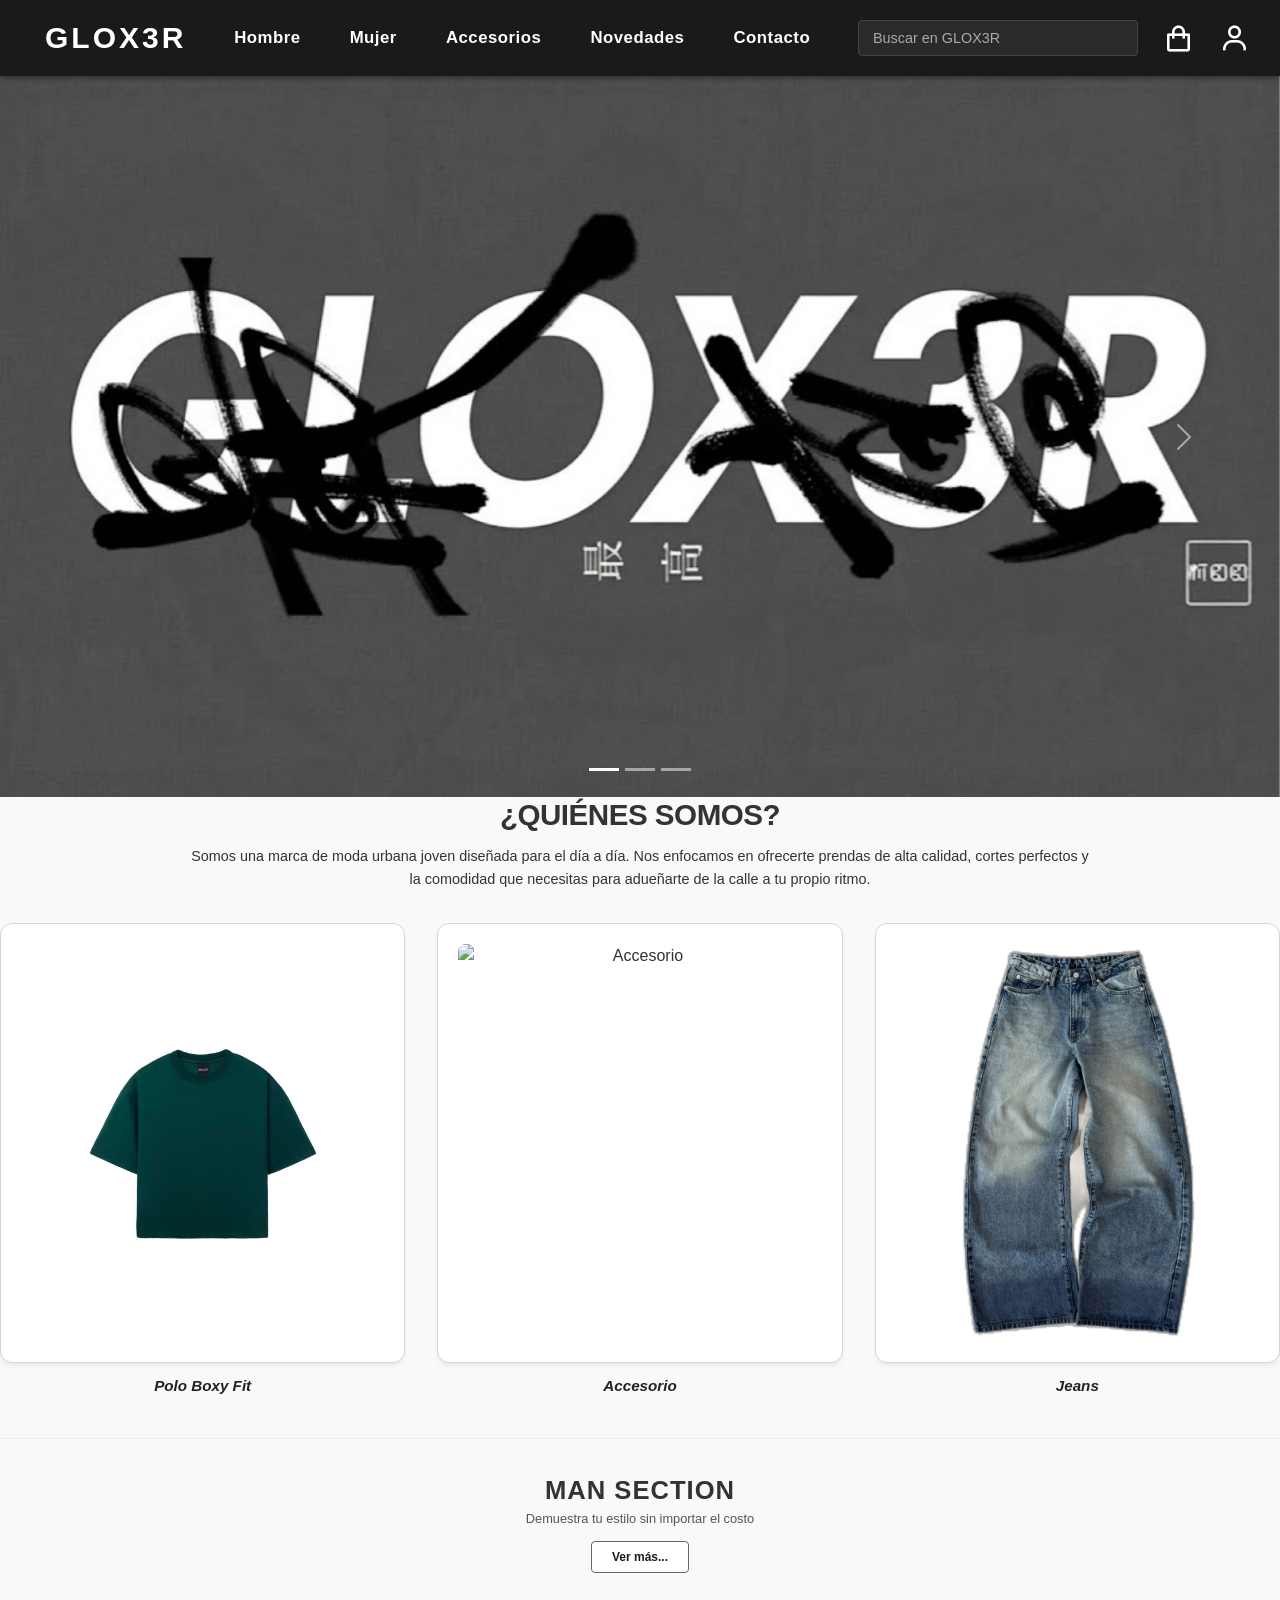
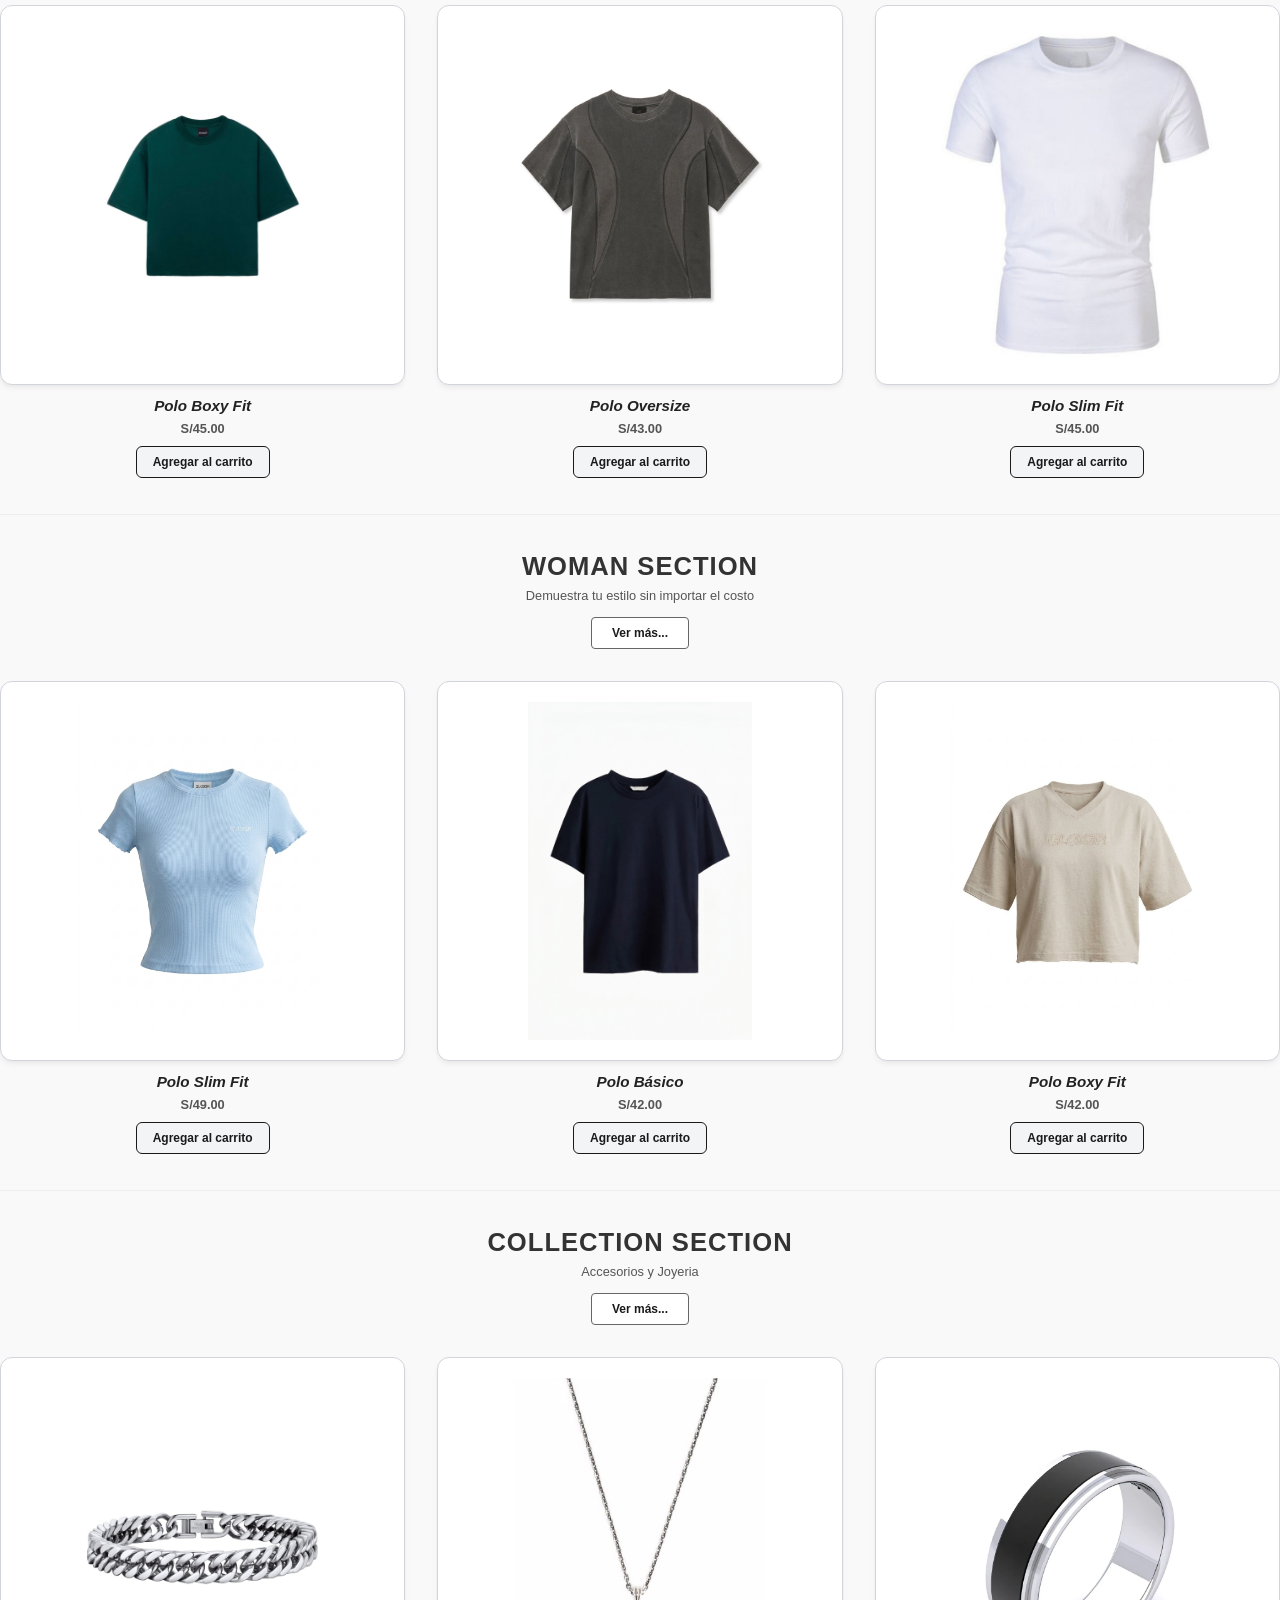
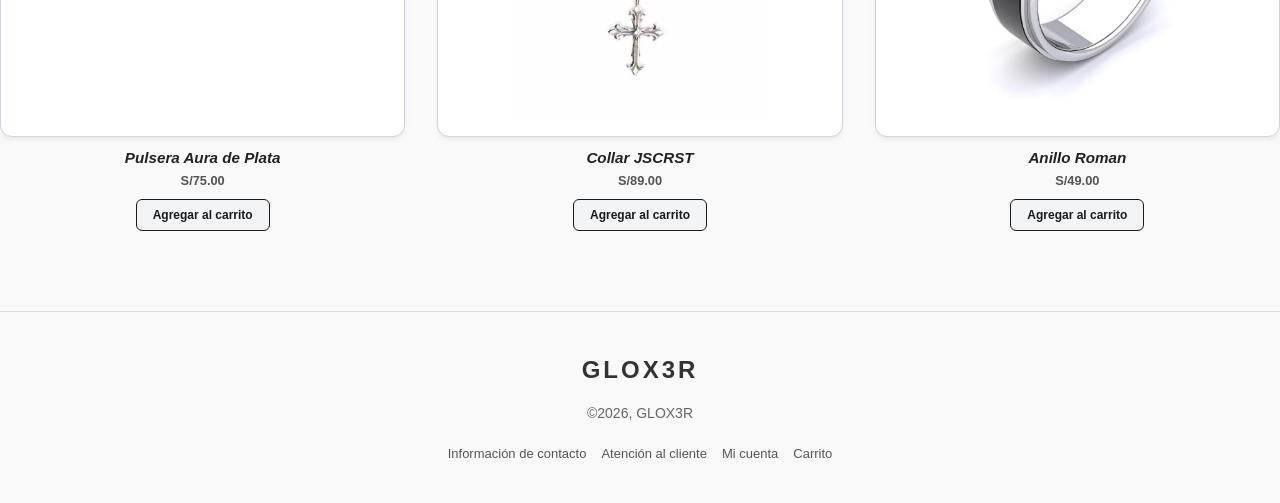
==== commit 50a80a61: "portada" ====
--- a/index.html
+++ b/index.html
@@ -6,6 +6,8 @@
     <meta name="description" content="Descubre la moda urbana de GLOX3R: ropa, accesorios y novedades para expresar tu estilo">
     <title>GLOX3R - Tienda Urbana</title>
     <link rel="icon" href="favicon/icono.jpg" type="image/jpg">
+    <link href="https://cdn.jsdelivr.net/npm/bootstrap@5.3.8/dist/css/bootstrap.min.css" rel="stylesheet">
+    <script defer src="https://cdn.jsdelivr.net/npm/bootstrap@5.3.8/dist/js/bootstrap.bundle.min.js"></script>
     <link href='https://unpkg.com/boxicons@2.1.4/css/boxicons.min.css' rel='stylesheet'>
     <link rel="stylesheet" href="css/app.css">
     <link rel="stylesheet" href="css/portada.css">
@@ -43,147 +45,161 @@
     </div>
 </header>
 
-        <main class="main-content">
-            <section id="quienes-somos" class="section text-center">
-                <h1 class="section-title">¿QUIÉNES SOMOS?</h1>
-                <p class="about-text">
-                    Somos una marca de moda urbana joven diseñada para el día a día. Nos enfocamos en ofrecerte prendas de alta calidad, cortes perfectos y la comodidad que necesitas para adueñarte de la calle a tu propio ritmo.
-                </p>
-                <div class="grid-3">
-                    <div class="card-wrapper">
-                        <div class="card-bg hero-card">
-                            <img src="img/Polo Boxy Fit.jpeg" alt="Polo Boxy Fit">
-                        </div>
-                        <span class="product-title font-italic">Polo Boxy Fit</span>
-                    </div>
-                    <div class="card-wrapper">
-                        <div class="card-bg hero-card">
-                            <img src="https://i.pinimg.com/1200x/b7/cc/8c/b7cc8caed81bc1c7465b8fc1c2d550bb.jpg" alt="Accesorio">
-                        </div>
-                        <span class="product-title font-italic">Accesorio</span>
-                    </div>
-
-                    <div class="card-wrapper">
-                        <div class="card-bg hero-card">
-                            <img src="img/Portada Jean.jpg" alt="Jeans">
-                        </div>
-                        <span class="product-title font-italic">Jeans</span>
-                    </div>
+    <div id="demo" class="carousel slide" data-bs-ride="carousel">
+
+      <div class="carousel-indicators">
+        <button type="button" data-bs-target="#demo" data-bs-slide-to="0" class="active"></button>
+        <button type="button" data-bs-target="#demo" data-bs-slide-to="1"></button>
+        <button type="button" data-bs-target="#demo" data-bs-slide-to="2"></button>
+      </div>
+
+      <div class="carousel-inner">
+        <div class="carousel-item active">
+          <img src="img/banner_portada1.jpeg" alt="Colección GLOX3R" class="d-block" style="width:100%">
+        </div>
+        <div class="carousel-item">
+          <img src="img/banner_portada2.jpeg" alt="Colección GLOX3R" class="d-block" style="width:100%">
+        </div>
+        <div class="carousel-item">
+          <img src="img/banner_portada3.jpeg" alt="Colección GLOX3R" class="d-block" style="width:100%">
+        </div>
+      </div>
+
+      <button class="carousel-control-prev" type="button" data-bs-target="#demo" data-bs-slide="prev">
+        <span class="carousel-control-prev-icon"></span>
+      </button>
+      <button class="carousel-control-next" type="button" data-bs-target="#demo" data-bs-slide="next">
+        <span class="carousel-control-next-icon"></span>
+      </button>
+    </div>
+
+    <main class="main-content">
+        <section id="quienes-somos" class="section text-center">
+            <h1 class="section-title">¿QUIÉNES SOMOS?</h1>
+            <p class="about-text">
+                Somos una marca de moda urbana joven diseñada para el día a día. Nos enfocamos en ofrecerte prendas de alta calidad, cortes perfectos y la comodidad que necesitas para adueñarte de la calle a tu propio ritmo.
+            </p>
+            <div class="grid-3">
+                <div class="card-wrapper">
+                    <div class="card-bg hero-card">
+                        <img src="img/Polo Boxy Fit.jpeg" alt="Polo Boxy Fit">
+                    </div>
+                    <span class="product-title font-italic">Polo Boxy Fit</span>
                 </div>
-            </section>
-
-            <hr class="divider">
-
-            <section id="man-section" class="section text-center">
-                <h2 class="section-subtitle">MAN SECTION</h2>
-                <p class="section-desc">Demuestra tu estilo sin importar el costo</p>
-                
-                <a href="html/catalogo_hombre.html" class="btn-more">Ver más...</a>
-
-                <div class="grid-3">
-                    <article class="card-wrapper">
-                        <div class="card-bg product-card">
-                            <img src="img/Polo Boxy Fit.jpeg" alt="Polo Boxy Fit - Hombre" loading="lazy">
-                        </div>
-                        <h3 class="product-title font-italic">Polo Boxy Fit</h3>
-                        <p class="product-price">S/45.00</p>
-                        <button type="button" class="btn-action" data-agregar="polo-boxy-fit-h" aria-label="Agregar Polo Boxy Fit al carrito">Añadir al carrito</button>
-                    </article>
-
-                    <article class="card-wrapper">
-                        <div class="card-bg product-card">
-                            <img src="img/Polo Overzise.jpg" alt="Polo Oversize - Hombre" loading="lazy">
-                        </div>
-                        <h3 class="product-title font-italic">Polo Oversize</h3>
-                        <p class="product-price">S/43.00</p>
-                        <button type="button" class="btn-action" data-agregar="polo-oversize-h" aria-label="Agregar Polo Oversize al carrito">Añadir al carrito</button>
-                    </article>
-
-                    <article class="card-wrapper">
-                        <div class="card-bg product-card">
-                            <img src="img/Polo Slim Fit.jpg" alt="Polo Slim Fit - Hombre" loading="lazy">
-                        </div>
-                        <h3 class="product-title font-italic">Polo Slim Fit</h3>
-                        <p class="product-price">S/45.00</p>
-                        <button type="button" class="btn-action" data-agregar="polo-slim-fit-h" aria-label="Agregar Polo Slim Fit al carrito">Añadir al carrito</button>
-                    </article>
+                <div class="card-wrapper">
+                    <div class="card-bg hero-card">
+                        <img src="https://i.pinimg.com/1200x/b7/cc/8c/b7cc8caed81bc1c7465b8fc1c2d550bb.jpg" alt="Accesorio">
+                    </div>
+                    <span class="product-title font-italic">Accesorio</span>
                 </div>
-            </section>
-
-            <hr class="divider">
-
-            <section id="woman-section" class="section text-center">
-                <h2 class="section-subtitle">WOMAN SECTION</h2>
-                <p class="section-desc">Demuestra tu estilo sin importar el costo</p>
-                
-                <a href="html/catalogo_mujer.html" class="btn-more">Ver más...</a>
-
-                <div class="grid-3">
-                    <article class="card-wrapper">
-                        <div class="card-bg product-card">
-                            <img src="img/Polo Slim Fit Mujer.jpeg" alt="Polo Slim Fit - Mujer" loading="lazy">
-                        </div>
-                        <h3 class="product-title font-italic">Polo Slim Fit</h3>
-                        <p class="product-price">S/49.00</p>
-                        <button type="button" class="btn-action" data-agregar="polo-slim-fit-m" aria-label="Agregar Polo Slim Fit al carrito">Añadir al carrito</button>
-                    </article>
-
-                    <article class="card-wrapper">
-                        <div class="card-bg product-card">
-                            <img src="img/Polo Basico Mujer.jpeg" alt="Polo Básico - Mujer" loading="lazy">
-                        </div>
-                        <h3 class="product-title font-italic">Polo Básico</h3>
-                        <p class="product-price">S/42.00</p>
-                        <button type="button" class="btn-action" data-agregar="polo-basico-m" aria-label="Agregar Polo básico al carrito">Añadir al carrito</button>
-                    </article>
-
-                    <article class="card-wrapper">
-                        <div class="card-bg product-card">
-                            <img src="img/Polo Boxy Fit Mujer.jpeg" alt="Polo Boxy Fit - Mujer" loading="lazy">
-                        </div>
-                        <h3 class="product-title font-italic">Polo Boxy Fit</h3>
-                        <p class="product-price">S/42.00</p>
-                        <button type="button" class="btn-action" data-agregar="polo-boxy-fit-m" aria-label="Agregar Polo Boxy Fit al carrito">Añadir al carrito</button>
-                    </article>
+                <div class="card-wrapper">
+                    <div class="card-bg hero-card">
+                        <img src="img/Portada Jean.jpg" alt="Jeans">
+                    </div>
+                    <span class="product-title font-italic">Jeans</span>
                 </div>
-            </section>
-
-            <hr class="divider">
-
-            <section id="collection-section" class="section text-center">
-                <h2 class="section-subtitle">COLLECTION SECTION</h2>
-                <p class="section-desc">Accesorios y Joyeria</p>
-                
-                <a href="html/accesorios.html" class="btn-more">Ver más...</a>
-
-                <div class="grid-3">
-                    <article class="card-wrapper">
-                        <div class="card-bg product-card">
-                            <img src="img/Pulsera Aura de Plata.jpg" alt="Pulsera Aura de Plata" loading="lazy">
-                        </div>
-                        <h3 class="product-title font-italic">Pulsera Aura de Plata</h3>
-                        <p class="product-price">S/75.00</p>
-                        <button type="button" class="btn-action" data-agregar="pulsera-aura-de-plata" aria-label="Agregar Pulsera Aura de Plata al carrito">Añadir al carrito</button>
-                    </article>
-                    <article class="card-wrapper">
-                        <div class="card-bg product-card">
-                            <img src="img/Collar JSCRST.jpg" alt="Collar JSCRST" loading="lazy">
-                        </div>
-                        <h3 class="product-title font-italic">Collar JSCRST</h3>
-                        <p class="product-price">S/89.00</p>
-                        <button type="button" class="btn-action" data-agregar="collar-jscrst" aria-label="Agregar Collar JSCRST al carrito">Añadir al carrito</button>
-                    </article>
-                    <article class="card-wrapper">
-                        <div class="card-bg product-card">
-                            <img src="img/Anillo Roman.webp" alt="Collar Boho Rebel" loading="lazy">
-                        </div>
-                        <h3 class="product-title font-italic">Anillo Roman</h3>
-                        <p class="product-price">S/49.00</p>
-                        <button type="button" class="btn-action" data-agregar="anillo-roman" aria-label="Agregar Anillo Roman al carrito">Añadir al carrito</button>
-                    </article>
-                </div>
-            </section>
-        </main>
+            </div>
+        </section>
+        <hr class="divider">
+        <section id="man-section" class="section text-center">
+            <h2 class="section-subtitle">MAN SECTION</h2>
+            <p class="section-desc">Demuestra tu estilo sin importar el costo</p>
+            
+            <a href="html/catalogo_hombre.html" class="btn-more">Ver más...</a>
+            <div class="grid-3">
+                <article class="card-wrapper">
+                    <div class="card-bg product-card">
+                        <img src="img/Polo Boxy Fit.jpeg" alt="Polo Boxy Fit - Hombre" loading="lazy">
+                    </div>
+                    <h3 class="product-title font-italic">Polo Boxy Fit</h3>
+                    <p class="product-price">S/45.00</p>
+                    <button type="button" class="btn-action" data-agregar="polo-boxy-fit-h" aria-label="Agregar Polo Boxy Fit al carrito">Agregar al carrito</button>
+                </article>
+                <article class="card-wrapper">
+                    <div class="card-bg product-card">
+                        <img src="img/Polo Overzise.jpg" alt="Polo Oversize - Hombre" loading="lazy">
+                    </div>
+                    <h3 class="product-title font-italic">Polo Oversize</h3>
+                    <p class="product-price">S/43.00</p>
+                    <button type="button" class="btn-action" data-agregar="polo-oversize-h" aria-label="Agregar Polo Oversize al carrito">Agregar al carrito</button>
+                </article>
+                <article class="card-wrapper">
+                    <div class="card-bg product-card">
+                        <img src="img/Polo Slim Fit.jpg" alt="Polo Slim Fit - Hombre" loading="lazy">
+                    </div>
+                    <h3 class="product-title font-italic">Polo Slim Fit</h3>
+                    <p class="product-price">S/45.00</p>
+                    <button type="button" class="btn-action" data-agregar="polo-slim-fit-h" aria-label="Agregar Polo Slim Fit al carrito">Agregar al carrito</button>
+                </article>
+            </div>
+        </section>
+        <hr class="divider">
+        <section id="woman-section" class="section text-center">
+            <h2 class="section-subtitle">WOMAN SECTION</h2>
+            <p class="section-desc">Demuestra tu estilo sin importar el costo</p>
+            
+            <a href="html/catalogo_mujer.html" class="btn-more">Ver más...</a>
+            <div class="grid-3">
+                <article class="card-wrapper">
+                    <div class="card-bg product-card">
+                        <img src="img/Polo Slim Fit Mujer.jpeg" alt="Polo Slim Fit - Mujer" loading="lazy">
+                    </div>
+                    <h3 class="product-title font-italic">Polo Slim Fit</h3>
+                    <p class="product-price">S/49.00</p>
+                    <button type="button" class="btn-action" data-agregar="polo-slim-fit-m" aria-label="Agregar Polo Slim Fit al carrito">Agregar al carrito</button>
+                </article>
+                <article class="card-wrapper">
+                    <div class="card-bg product-card">
+                        <img src="img/Polo Basico Mujer.jpeg" alt="Polo Básico - Mujer" loading="lazy">
+                    </div>
+                    <h3 class="product-title font-italic">Polo Básico</h3>
+                    <p class="product-price">S/42.00</p>
+                    <button type="button" class="btn-action" data-agregar="polo-basico-m" aria-label="Agregar Polo básico al carrito">Agregar al carrito</button>
+                </article>
+                <article class="card-wrapper">
+                    <div class="card-bg product-card">
+                        <img src="img/Polo Boxy Fit Mujer.jpeg" alt="Polo Boxy Fit - Mujer" loading="lazy">
+                    </div>
+                    <h3 class="product-title font-italic">Polo Boxy Fit</h3>
+                    <p class="product-price">S/42.00</p>
+                    <button type="button" class="btn-action" data-agregar="polo-boxy-fit-m" aria-label="Agregar Polo Boxy Fit al carrito">Agregar al carrito</button>
+                </article>
+            </div>
+        </section>
+        <hr class="divider">
+        <section id="collection-section" class="section text-center">
+            <h2 class="section-subtitle">COLLECTION SECTION</h2>
+            <p class="section-desc">Accesorios y Joyeria</p>
+            
+            <a href="html/accesorios.html" class="btn-more">Ver más...</a>
+            <div class="grid-3">
+                <article class="card-wrapper">
+                    <div class="card-bg product-card">
+                        <img src="img/Pulsera Aura de Plata.jpg" alt="Pulsera Aura de Plata" loading="lazy">
+                    </div>
+                    <h3 class="product-title font-italic">Pulsera Aura de Plata</h3>
+                    <p class="product-price">S/75.00</p>
+                    <button type="button" class="btn-action" data-agregar="pulsera-aura-de-plata" aria-label="Agregar Pulsera Aura de Plata al carrito">Agregar al carrito</button>
+                </article>
+                <article class="card-wrapper">
+                    <div class="card-bg product-card">
+                        <img src="img/Collar JSCRST.jpg" alt="Collar JSCRST" loading="lazy">
+                    </div>
+                    <h3 class="product-title font-italic">Collar JSCRST</h3>
+                    <p class="product-price">S/89.00</p>
+                    <button type="button" class="btn-action" data-agregar="collar-jscrst" aria-label="Agregar Collar JSCRST al carrito">Agregar al carrito</button>
+                </article>
+                <article class="card-wrapper">
+                    <div class="card-bg product-card">
+                        <img src="img/Anillo Roman.webp" alt="Collar Boho Rebel" loading="lazy">
+                    </div>
+                    <h3 class="product-title font-italic">Anillo Roman</h3>
+                    <p class="product-price">S/49.00</p>
+                    <button type="button" class="btn-action" data-agregar="anillo-roman" aria-label="Agregar Anillo Roman al carrito">Agregar al carrito</button>
+                </article>
+            </div>
+        </section>
+    </main>
 
 <footer>
     <div class="logo-pie-pagina">GLOX3R</div>
--- a/css/app.css
+++ b/css/app.css
@@ -1,4 +1,6 @@
 .navbar {
+    width: 100%;
+    box-sizing: border-box;
     background-color: #1a1a1a;
     color: #ffffff;
     padding: 20px 30px;
@@ -23,6 +25,7 @@
 
 .logo {
     font-size: 30px;
+    font-family: 'Segoe UI', Tahoma, Geneva, Verdana, sans-serif;
     font-weight: bold;
     letter-spacing: 3px;
     cursor: pointer;
@@ -48,6 +51,7 @@
     gap: 25px;
     margin-left: auto;
     margin-right: auto;
+    margin-top: 0;
     margin-bottom: 0;
     padding: 0;
     list-style: none;
@@ -78,15 +82,29 @@
     gap: 15px;
 }
 
+.acciones form {
+    margin: 0;
+}
+
 .acciones input {
+    display: block;
+    box-sizing: border-box;
     width: 280px;
+    height: 36px;
     padding: 8px 14px;
     border-radius: 4px;
     border: 1px solid #444;
     background-color: #2a2a2a;
     color: #fdfcfc;
     outline: none;
+    font-family: 'Segoe UI', Tahoma, Geneva, Verdana, sans-serif;
     font-size: 0.9rem;
+    line-height: 1.2;
+}
+
+.acciones input::placeholder {
+    color: #aaa;
+    opacity: 1;
 }
 
 .acciones input::placeholder {
